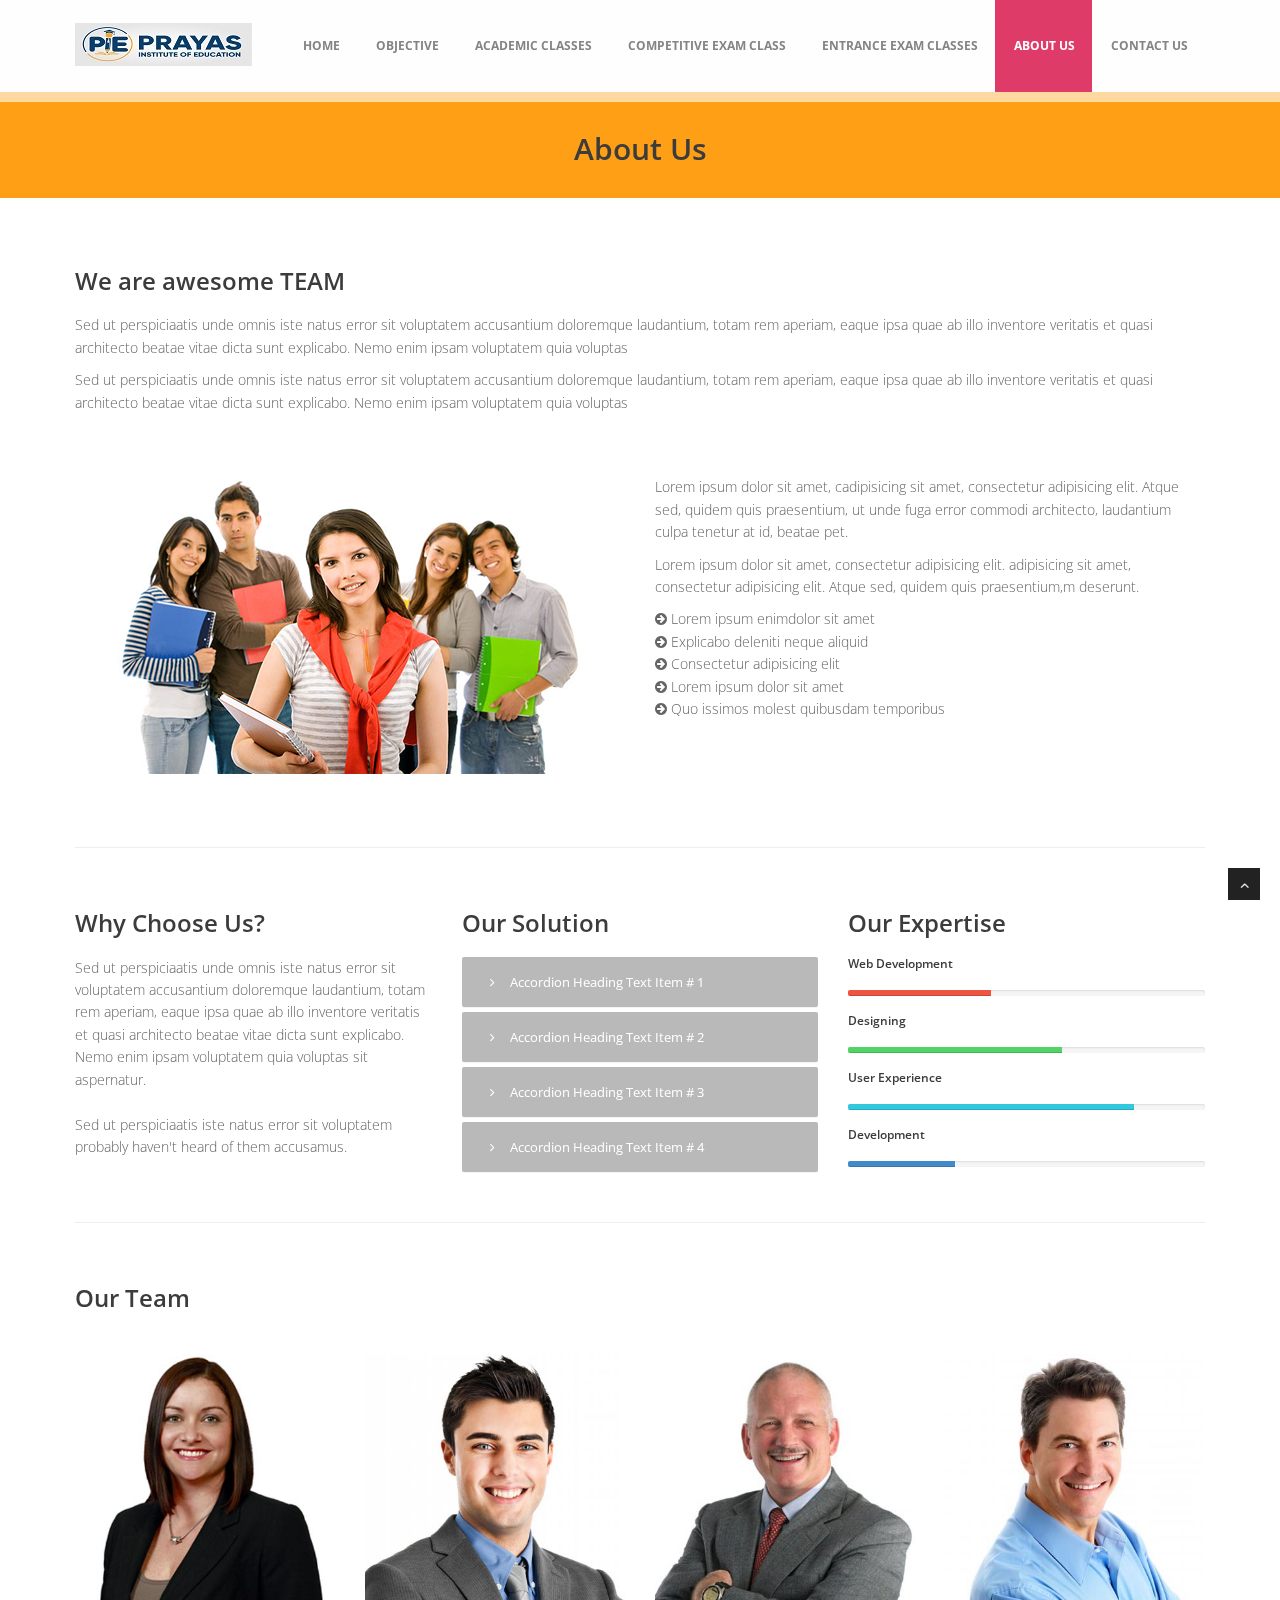
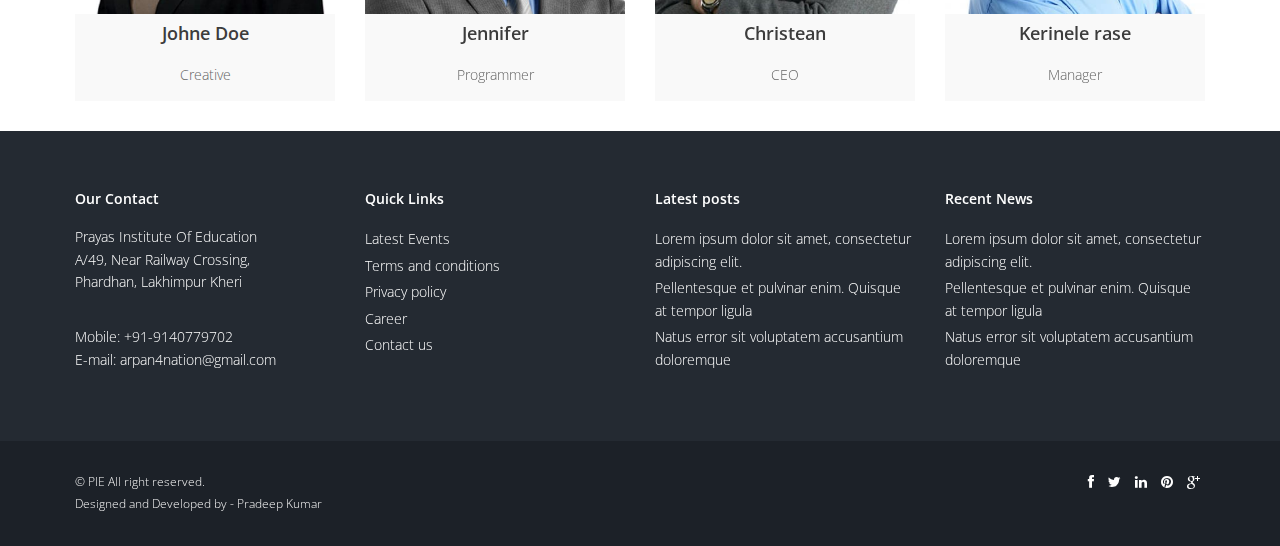
==== about.html @ 8f26c08c "Inial project commit" ====
<!DOCTYPE html>
<html lang="en">
    <head>
        <meta charset="utf-8">
        <title>Smart Kids Multi-purpose Free Bootstrap Responsive Template</title>
        <meta name="viewport" content="width=device-width, initial-scale=1.0" />
        <meta name="description" content="" />
        <meta name="author" content="http://webthemez.com" />
        <!-- css -->
        <link href="css/bootstrap.min.css" rel="stylesheet" />
        <link href="css/fancybox/jquery.fancybox.css" rel="stylesheet">
        <link href="css/jcarousel.css" rel="stylesheet" />
        <link href="css/flexslider.css" rel="stylesheet" />
        <link href="css/style.css" rel="stylesheet" />

        <!-- HTML5 shim, for IE6-8 support of HTML5 elements -->
        <!--[if lt IE 9]>
<script src="http://html5shim.googlecode.com/svn/trunk/html5.js"></script>
<![endif]-->

    </head>
    <body>
        <div id="wrapper">

            <!-- start header -->
            <header>
                <div class="navbar navbar-default navbar-static-top">
                    <div class="container">
                        <div class="navbar-header">
                            <button type="button" class="navbar-toggle" data-toggle="collapse" data-target=".navbar-collapse">
                                <span class="icon-bar"></span>
                                <span class="icon-bar"></span>
                                <span class="icon-bar"></span>
                            </button>
                            <a class="navbar-brand" href="index.html"><img src="img/logo.png" alt="logo"/></a>
                        </div>
                        <div class="navbar-collapse collapse ">
                            <ul class="nav navbar-nav">
                                <li><a href="index.html">Home</a></li> 
                                <li><a href="">Objective</a></li>
                                <li><a href="#">Academic Classes</a></li>
                                <li><a href="#">Competitive Exam Class</a></li>
                                <li><a href="#">Entrance Exam Classes</a></li>
                                <li  class="active"><a href="about.html">About Us</a></li>
                                <li><a href="contact.html">Contact Us</a></li>
                            </ul>
                        </div>
                    </div>
                </div>
            </header><!-- end header -->
            <section id="inner-headline">
                <div class="container">
                    <div class="row">
                        <div class="col-lg-12">
                            <h2 class="pageTitle">About Us</h2>
                        </div>
                    </div>
                </div>
            </section>
            <section id="content">
                <div class="container">

                    <div class="about">

                        <div class="row"> 
                            <div class="col-md-12">
                                <div class="about-logo">
                                    <h3>We are awesome <span class="color">TEAM</span></h3>
                                    <p>Sed ut perspiciaatis unde omnis iste natus error sit voluptatem accusantium doloremque laudantium, totam rem aperiam, eaque ipsa quae ab illo inventore veritatis et quasi architecto beatae vitae dicta sunt explicabo. Nemo enim ipsam voluptatem quia voluptas</p>
                                    <p>Sed ut perspiciaatis unde omnis iste natus error sit voluptatem accusantium doloremque laudantium, totam rem aperiam, eaque ipsa quae ab illo inventore veritatis et quasi architecto beatae vitae dicta sunt explicabo. Nemo enim ipsam voluptatem quia voluptas</p>
                                </div>  
                            </div>
                        </div>  
                        <br>

                        <div class="row">
                            <div class="col-md-6">
                                <img src="img/section-image-1.png" alt="">
                                <div class="space"></div>
                            </div>
                            <div class="col-md-6">
                                <p>Lorem ipsum dolor sit amet, cadipisicing  sit amet, consectetur adipisicing elit. Atque sed, quidem quis praesentium, ut unde fuga error commodi architecto, laudantium culpa tenetur at id, beatae pet.</p>
                                <p>Lorem ipsum dolor sit amet, consectetur adipisicing elit. adipisicing  sit amet, consectetur adipisicing elit. Atque sed, quidem quis praesentium,m deserunt.</p>
                                <ul class="list-unstyled">
                                    <li><i class="fa fa-arrow-circle-right pr-10 colored"></i> Lorem ipsum enimdolor sit amet</li>
                                    <li><i class="fa fa-arrow-circle-right pr-10 colored"></i> Explicabo deleniti neque aliquid</li>
                                    <li><i class="fa fa-arrow-circle-right pr-10 colored"></i> Consectetur adipisicing elit</li>
                                    <li><i class="fa fa-arrow-circle-right pr-10 colored"></i> Lorem ipsum dolor sit amet</li>
                                    <li><i class="fa fa-arrow-circle-right pr-10 colored"></i> Quo issimos molest quibusdam temporibus</li>
                                </ul>
                            </div>
                        </div>	
                        <br/> 
                        <hr>
                        <br>
                        <div class="row">
                            <div class="col-md-4">
                                <!-- Heading and para -->
                                <div class="block-heading-two">
                                    <h3><span>Why Choose Us?</span></h3>
                                </div>
                                <p>Sed ut perspiciaatis unde omnis iste natus error sit voluptatem accusantium doloremque laudantium, totam rem aperiam, eaque ipsa quae ab illo inventore veritatis et quasi architecto beatae vitae dicta sunt explicabo. Nemo enim ipsam voluptatem quia voluptas sit aspernatur. <br/><br/>Sed ut perspiciaatis iste natus error sit voluptatem probably haven't heard of them accusamus.</p>
                            </div>
                            <div class="col-md-4">
                                <div class="block-heading-two">
                                    <h3><span>Our Solution</span></h3>
                                </div>		
                                <!-- Accordion starts -->
                                <div class="panel-group" id="accordion-alt3">
                                    <!-- Panel. Use "panel-XXX" class for different colors. Replace "XXX" with color. -->
                                    <div class="panel">	
                                        <!-- Panel heading -->
                                        <div class="panel-heading">
                                            <h4 class="panel-title">
                                                <a data-toggle="collapse" data-parent="#accordion-alt3" href="#collapseOne-alt3">
                                                    <i class="fa fa-angle-right"></i> Accordion Heading Text Item # 1
                                                </a>
                                            </h4>
                                        </div>
                                        <div id="collapseOne-alt3" class="panel-collapse collapse">
                                            <!-- Panel body -->
                                            <div class="panel-body">
                                                Sed ut perspiciaatis unde omnis iste natus error sit voluptatem accusantium doloremque laudantium, totam rem aperiam, eaque ipsa quae ab illo inventore veritatis et quasi architecto beatae vitae dicta sunt explicabo. Nemo enim ipsam voluptatem quia voluptas
                                            </div>
                                        </div>
                                    </div>
                                    <div class="panel">
                                        <div class="panel-heading">
                                            <h4 class="panel-title">
                                                <a data-toggle="collapse" data-parent="#accordion-alt3" href="#collapseTwo-alt3">
                                                    <i class="fa fa-angle-right"></i> Accordion Heading Text Item # 2
                                                </a>
                                            </h4>
                                        </div>
                                        <div id="collapseTwo-alt3" class="panel-collapse collapse">
                                            <div class="panel-body">
                                                Sed ut perspiciaatis unde omnis iste natus error sit voluptatem accusantium doloremque laudantium, totam rem aperiam, eaque ipsa quae ab illo inventore veritatis et quasi architecto beatae vitae dicta sunt explicabo. Nemo enim ipsam voluptatem quia voluptas
                                            </div>
                                        </div>
                                    </div>
                                    <div class="panel">
                                        <div class="panel-heading">
                                            <h4 class="panel-title">
                                                <a data-toggle="collapse" data-parent="#accordion-alt3" href="#collapseThree-alt3">
                                                    <i class="fa fa-angle-right"></i> Accordion Heading Text Item # 3
                                                </a>
                                            </h4>
                                        </div>
                                        <div id="collapseThree-alt3" class="panel-collapse collapse">
                                            <div class="panel-body">
                                                Sed ut perspiciaatis unde omnis iste natus error sit voluptatem accusantium doloremque laudantium, totam rem aperiam, eaque ipsa quae ab illo inventore veritatis et quasi architecto beatae vitae dicta sunt explicabo. Nemo enim ipsam voluptatem quia voluptas
                                            </div>
                                        </div>
                                    </div>
                                    <div class="panel">
                                        <div class="panel-heading">
                                            <h4 class="panel-title">
                                                <a data-toggle="collapse" data-parent="#accordion-alt3" href="#collapseFour-alt3">
                                                    <i class="fa fa-angle-right"></i> Accordion Heading Text Item # 4
                                                </a>
                                            </h4>
                                        </div>
                                        <div id="collapseFour-alt3" class="panel-collapse collapse">
                                            <div class="panel-body">
                                                Sed ut perspiciaatis unde omnis iste natus error sit voluptatem accusantium doloremque laudantium, totam rem aperiam, eaque ipsa quae ab illo inventore veritatis et quasi architecto beatae vitae dicta sunt explicabo. Nemo enim ipsam voluptatem quia voluptas
                                            </div>
                                        </div>
                                    </div>
                                </div>
                                <!-- Accordion ends -->

                            </div>

                            <div class="col-md-4">
                                <div class="block-heading-two">
                                    <h3><span>Our Expertise</span></h3>
                                </div>								
                                <h6>Web Development</h6>
                                <div class="progress pb-sm">
                                    <!-- White color (progress-bar-white) -->
                                    <div class="progress-bar progress-bar-red" role="progressbar" aria-valuenow="40" aria-valuemin="0" aria-valuemax="100" style="width: 40%">
                                        <span class="sr-only">40% Complete (success)</span>
                                    </div>
                                </div>
                                <h6>Designing</h6>
                                <div class="progress pb-sm">
                                    <div class="progress-bar progress-bar-green" role="progressbar" aria-valuenow="60" aria-valuemin="0" aria-valuemax="100" style="width: 60%">
                                        <span class="sr-only">40% Complete (success)</span>
                                    </div>
                                </div>
                                <h6>User Experience</h6>
                                <div class="progress pb-sm">
                                    <div class="progress-bar progress-bar-lblue" role="progressbar" aria-valuenow="80" aria-valuemin="0" aria-valuemax="100" style="width: 80%">
                                        <span class="sr-only">40% Complete (success)</span>
                                    </div>
                                </div>
                                <h6>Development</h6>
                                <div class="progress pb-sm">
                                    <div class="progress-bar progress-bar-yellow" role="progressbar" aria-valuenow="30" aria-valuemin="0" aria-valuemax="100" style="width: 30%">
                                        <span class="sr-only">40% Complete (success)</span>
                                    </div>
                                </div>
                            </div>

                        </div>


                        <hr>
                        <br>
                        <!-- Our Team starts -->

                        <!-- Heading -->
                        <div class="block-heading-six">
                            <h3 class="bg-color">Our Team</h3>
                        </div>
                        <br>

                        <!-- Our team starts -->

                        <div class="team-six">
                            <div class="row">
                                <div class="col-md-3 col-sm-6">
                                    <!-- Team Member -->
                                    <div class="team-member">
                                        <!-- Image -->
                                        <img class="img-responsive" src="img/team1.jpg" alt="">
                                        <!-- Name -->
                                        <h4>Johne Doe</h4>
                                        <span class="deg">Creative</span> 
                                    </div>
                                </div>
                                <div class="col-md-3 col-sm-6">
                                    <!-- Team Member -->
                                    <div class="team-member">
                                        <!-- Image -->
                                        <img class="img-responsive" src="img/team2.jpg" alt="">
                                        <!-- Name -->
                                        <h4>Jennifer</h4>
                                        <span class="deg">Programmer</span> 
                                    </div>
                                </div>
                                <div class="col-md-3 col-sm-6">
                                    <!-- Team Member -->
                                    <div class="team-member">
                                        <!-- Image -->
                                        <img class="img-responsive" src="img/team3.jpg" alt="">
                                        <!-- Name -->
                                        <h4>Christean</h4>
                                        <span class="deg">CEO</span> 
                                    </div>
                                </div>
                                <div class="col-md-3 col-sm-6">
                                    <!-- Team Member -->
                                    <div class="team-member">
                                        <!-- Image -->
                                        <img class="img-responsive" src="img/team4.jpg" alt="">
                                        <!-- Name -->
                                        <h4>Kerinele rase</h4>
                                        <span class="deg">Manager</span> 
                                    </div>
                                </div>
                            </div>
                        </div>

                        <!-- Our team ends -->


                    </div>

                </div>
            </section>
            <footer>
                <div class="container">
                    <div class="row">
                        <div class="col-lg-3">
                            <div class="widget">
                                <h5 class="widgetheading">Our Contact</h5>
                                <address>
                                    <p>Prayas Institute Of Education<br>
                                        A/49, Near Railway Crossing,<br>
                                        Phardhan, Lakhimpur Kheri
                                    </p><br>
                                    Mobile: <a href="tel:+919140779702">+91-9140779702</a><br>
                                    E-mail: <a href="mailto:arpan4nation@gmail.com">arpan4nation@gmail.com</a><br>
                                </address>
                            </div>
                        </div>
                        <div class="col-lg-3">
                            <div class="widget">
                                <h5 class="widgetheading">Quick Links</h5>
                                <ul class="link-list">
                                    <li><a href="#">Latest Events</a></li>
                                    <li><a href="#">Terms and conditions</a></li>
                                    <li><a href="#">Privacy policy</a></li>
                                    <li><a href="#">Career</a></li>
                                    <li><a href="contact.html">Contact us</a></li>
                                </ul>
                            </div>
                        </div>
                        <div class="col-lg-3">
                            <div class="widget">
                                <h5 class="widgetheading">Latest posts</h5>
                                <ul class="link-list">
                                    <li><a href="#">Lorem ipsum dolor sit amet, consectetur adipiscing elit.</a></li>
                                    <li><a href="#">Pellentesque et pulvinar enim. Quisque at tempor ligula</a></li>
                                    <li><a href="#">Natus error sit voluptatem accusantium doloremque</a></li>
                                </ul>
                            </div>
                        </div>
                        <div class="col-lg-3">
                            <div class="widget">
                                <h5 class="widgetheading">Recent News</h5>
                                <ul class="link-list">
                                    <li><a href="#">Lorem ipsum dolor sit amet, consectetur adipiscing elit.</a></li>
                                    <li><a href="#">Pellentesque et pulvinar enim. Quisque at tempor ligula</a></li>
                                    <li><a href="#">Natus error sit voluptatem accusantium doloremque</a></li>
                                </ul>
                            </div>
                        </div>
                    </div>
                </div>
                <div id="sub-footer">
                    <div class="container">
                        <div class="row">
                            <div class="col-lg-6">
                                <div class="copyright">
                                    <p>
                                        <span>&copy; PIE All right reserved.<br>
                                            Designed and Developed by - Pradeep Kumar
                                        </span>
                                    </p>
                                </div>
                            </div>
                            <div class="col-lg-6">
                                <ul class="social-network">
                                    <li><a href="#" data-placement="top" title="Facebook"><i class="fa fa-facebook"></i></a></li>
                                    <li><a href="#" data-placement="top" title="Twitter"><i class="fa fa-twitter"></i></a></li>
                                    <li><a href="#" data-placement="top" title="Linkedin"><i class="fa fa-linkedin"></i></a></li>
                                    <li><a href="#" data-placement="top" title="Pinterest"><i class="fa fa-pinterest"></i></a></li>
                                    <li><a href="#" data-placement="top" title="Google plus"><i class="fa fa-google-plus"></i></a></li>
                                </ul>
                            </div>
                        </div>
                    </div>
                </div>
            </footer>
        </div>
        <a href="#" class="scrollup"><i class="fa fa-angle-up active"></i></a>
        <!-- javascript
================================================== -->
        <!-- Placed at the end of the document so the pages load faster -->
        <script src="js/jquery.js"></script>
        <script src="js/jquery.easing.1.3.js"></script>
        <script src="js/bootstrap.min.js"></script>
        <script src="js/jquery.fancybox.pack.js"></script>
        <script src="js/jquery.fancybox-media.js"></script> 
        <script src="js/Gallery/jquery.quicksand.js"></script>
        <script src="js/Gallery/setting.js"></script>
        <script src="js/jquery.flexslider.js"></script>
        <script src="js/animate.js"></script>
        <script src="js/custom.js"></script>
    </body>
</html>
---- css/style.css ----
/*
Author URI: http://webthemez.com/ 
-------------------------------------------------------*/

@import url('http://fonts.googleapis.com/css?family=Noto+Serif:400,400italic,700|Open+Sans:400,600,700'); 
@import url('font-awesome.css');  
@import url('animate.css');

body {
	font-family:'Open Sans', Arial, sans-serif;
	font-size:14px;
	font-weight:300;
	line-height:1.6em;
	color:#656565;
}

a:active {
	outline:0;
}

.clear {
	clear:both;
}

h1,h2, h3, h4, h5, h6 {
	font-family:'Open Sans', Arial, sans-serif;
	font-weight: 600;
	line-height:1.1em;
	color: #3C3C3C;
	margin-bottom: 20px;
}
 
.container {
	padding:0 20px 0 20px;
	position:relative;
}

#wrapper{
	width:100%;
	margin:0;	
	padding:0;
}

.row,.row-fluid {
	margin-bottom:30px;
}

.row .row,.row-fluid .row-fluid{
	margin-bottom:30px;
}

.row.nomargin,.row-fluid.nomargin {
	margin-bottom:0;
}

img.img-polaroid {
	margin:0 0 20px 0;
}
.img-box {
	max-width:100%;
}
.hero-text h1{
	color:#fff;
}
/*  Header
==================================== */
 
header .navbar {
    margin-bottom: 0;
}

.navbar-default {
    border: none;
}

.navbar-brand {
    color: #222;
	text-transform: uppercase;
    font-size: 24px;
    font-weight: 700;
    line-height: 1em;
	letter-spacing: -1px;
    margin-top: 13px;
    padding: 0 0 0 15px;
}
.navbar-default .navbar-brand{color: #61B331;margin-top: 23px;}

header .navbar-collapse  ul.navbar-nav {
    float: right;
    margin-right: 0;
}

header .navbar-default{
    background-color: #FEFEFE;
}

header .nav li a:hover,
header .nav li a:focus,
header .nav li.active a,
header .nav li.active a:hover,
header .nav li a.dropdown-toggle:hover,
header .nav li a.dropdown-toggle:focus,
header .nav li.active ul.dropdown-menu li a:hover,
header .nav li.active ul.dropdown-menu li.active a{
    -webkit-transition: all .3s ease;
    -moz-transition: all .3s ease;
    -ms-transition: all .3s ease;
    -o-transition: all .3s ease;
    transition: all .3s ease;
}


header .navbar-default .navbar-nav > .open > a,
header .navbar-default .navbar-nav > .open > a:hover,
header .navbar-default .navbar-nav > .open > a:focus {
    -webkit-transition: all .3s ease;
    -moz-transition: all .3s ease;
    -ms-transition: all .3s ease;
    -o-transition: all .3s ease;
    transition: all .3s ease;
}

header .navbar-nav > li.active {
    background: #DE3B69;
    color: #fff;
}
header .navbar {
    min-height: 70px;
    padding: 0;
}

header .navbar-nav > li  {
    /* padding-bottom: 12px; */
    /* padding-top: 12px; */
}

header  .navbar-nav > li > a {
    padding-bottom: 6px;
    padding-top: 5px;
    margin-left: 2px;
    line-height: 30px;
	font-weight: 700;
    -webkit-transition: all .3s ease;
    -moz-transition: all .3s ease;
    -ms-transition: all .3s ease;
    -o-transition: all .3s ease;
    transition: all .3s ease;
}


.dropdown-menu li a:hover {
    color: #fff !important;
}

header .nav .caret {
    border-bottom-color: #f5f5f5;
    border-top-color: #f5f5f5;
}
.navbar-default .navbar-nav > .active > a,
.navbar-default .navbar-nav > .active > a:hover,
.navbar-default .navbar-nav > .active > a:focus {
  background-color: #fff;
}
.navbar-default .navbar-nav > .open > a,
.navbar-default .navbar-nav > .open > a:hover,
.navbar-default .navbar-nav > .open > a:focus {
  background-color:  #fff;
}	
	

.dropdown-menu  {
    box-shadow: none;
    border-radius: 0;
	border: none;
}

.dropdown-menu li:last-child  {
	padding-bottom: 0 !important;
	margin-bottom: 0;
}

header .nav li .dropdown-menu  {
   padding: 0;
}

header .nav li .dropdown-menu li a {
   line-height: 28px;
   padding: 3px 12px;
}
.item-thumbs img {
    margin-bottom: 15px;
}
.flex-control-paging li a.flex-active {
    background: #000;
    background: rgb(255, 255, 255);
    cursor: default;
}
.flex-control-paging li a {
    width: 30px;
    height: 11px;
    display: block;
    background: #666;
    background: rgba(0,0,0,0.5);
    cursor: pointer;
    text-indent: -9999px;
    -webkit-border-radius: 20px;
    -moz-border-radius: 20px;
    -o-border-radius: 20px;
    border-radius: 20px;
    box-shadow: inset 0 0 3px rgba(0,0,0,0.3);
    
	}
	.panel-title>a {
    color: inherit;
    color: #FFF;
}
.panel-group .panel-heading+.panel-collapse .panel-body {
    border-top: 1px solid #ddd;
    color: #fff;
    background-color: #9C9C9C;
}
/* --- menu --- */

header .navigation {
	float:right;
}

header ul.nav li {
	border:none;
	margin:0;
}

header ul.nav li a {	
	font-size:12px;
	border:none;
	font-weight:700;
	text-transform:uppercase;
}

header ul.nav li ul li a {	
	font-size:12px;
	border:none;
	font-weight:300;
	text-transform:uppercase;
}


.navbar .nav > li > a {
  color: #848484;
  text-shadow: none;
  border: 1px solid rgba(255, 255, 255, 0) !important;
  padding: 30px 16px;
}

.navbar .nav a:hover {
	background:none;
	color: #FF9F16 !important;
}

.navbar .nav > .active > a,.navbar .nav > .active > a:hover {
	background:none;
	font-weight:700;
	color: #fff !important;
}

.navbar .nav > .active > a:active,.navbar .nav > .active > a:focus {
	background:none;
	outline:0;
	font-weight:700;
}

.navbar .nav li .dropdown-menu {
	z-index:2000;
}

header ul.nav li ul {
	margin-top:1px;
}
header ul.nav li ul li ul {
	margin:1px 0 0 1px;
}
.dropdown-menu .dropdown i {
	position:absolute;
	right:0;
	margin-top:3px;
	padding-left:20px;
}

.navbar .nav > li > .dropdown-menu:before {
  display: inline-block;
  border-right: none;
  border-bottom: none;
  border-left: none;
  border-bottom-color: none;
  content:none;
}
.navbar-default .navbar-nav>.active>a, .navbar-default .navbar-nav>.active>a:hover, .navbar-default .navbar-nav>.active>a:focus {color: #fff;}


ul.nav li.dropdown a {
	z-index:1000;
	display:block;
}

 select.selectmenu {
	display:none;
}
.pageTitle{color: #3C3C3C;margin: 30px 0 3px;display: inline-block;}
 
#featured{
	width: 100%;
	background:#000;
	position:relative;
	margin:0;
	padding:0;
}

/*  Sliders
==================================== */
/* --- flexslider --- */

#featured .flexslider {
	padding:0;  
	background: #fff; 
	position: relative; 
	zoom: 1;
}
.flex-direction-nav .flex-prev{
left:0px; 
}
.flex-direction-nav .flex-next{ 
right:0px;
}
.flex-caption {
  zoom:0;
  color: #fff;
  margin: 0 auto;
  padding: 1px;
  position: absolute;
  vertical-align: bottom;
  text-align: center;
  background-color: rgba(0, 0, 0, 0.06);
  bottom: 9%;
  display: block;
  left: 0;
  right: 0;
  }
.flex-caption h3 {color: #fff; letter-spacing: 1px; margin-bottom: 8px; text-transform: uppercase;}
.flex-caption p {margin: 0 0 15px;}
.skill-home{
margin-bottom:50px;
}
.c1{/* border: #ed5441 1px solid; */color: #ed5441;}
.c2{/* border: #D867B2 1px solid; */color: #D867B2;}
.c3{/* border: #61B331 1px solid; */color: #4BC567;}
.c4{/* border: #609cec 1px solid; */color: #26AFF0;}
.skill-home .icons {padding: 33px 0 0 0;width: 100%;height: 178px;/* color: rgb(255, 255, 255); */font-size: 42px;font-size: 76px;text-align: center;-ms-border-radius: 50%;-moz-border-radius: 50%;-webkit-border-radius: 50%;border-radius: 0;display: inline-table;}
.skill-home h2 {
padding-top: 20px;
font-size: 36px;
font-weight: 700;
} 
.testimonial-solid {
padding: 50px 0 60px 0;
margin: 0 0 0 0;
background: #EFEFEF;
text-align: center;
}
.testi-icon-area {
text-align: center;
position: absolute;
top: -84px;
margin: 0 auto; 
width: 100%;
color: #000;}
.testi-icon-area .quote {
padding: 15px 0 0 0;
margin: 0 0 0 0;
background: #ffffff;
text-align: center;
color: #26AFF0;
display: inline-table;
width: 70px;
height: 70px;
-ms-border-radius: 50%;
-moz-border-radius: 50%;
-webkit-border-radius: 50%;
border-radius: 0;
font-size: 42px; 
border: 1px solid #26AFF0;
display: none;}

.testi-icon-area .carousel-inner { 
margin: 20px 0;
}
.carousel-indicators {
bottom: -30px;
}
.team-member {
    text-align: center;
    background-color: #F9F9F9;
    padding-bottom: 15px;
}
.fancybox-title-inside-wrap {
    padding: 3px 30px 6px;
    background: #292929;
}

.item_introtext {
    background-color: rgba(0, 0, 0, 0.43);
    margin: 0 auto;
    display: inline-block;
    padding: 25px;
    border-radius: 10px;
}
.item_introtext span {
    font-size: 20px;
    display: block; 
    font-weight: bold;
}
.item_introtext strong {
    font-size: 50px;
    display: block;
    padding: 14px 0 30px;
}
.item_introtext p {
    font-size: 19px !important;
    color: #fff;
    font-weight: 600;
}

.form-control{
border-radius:0;
}


/* Testimonial
----------------------------------*/
.testimonial-area {
padding: 0 0 0 0;
margin:0;
background: url(../img/low-poly01.jpg) fixed center center;
background-size: cover;
-webkit-background-size: cover;
-moz-background-size: cover;
-ms-background-size: cover;
color: red;}
.testimonial-solid p {
color: #1F1F1F;
font-size: 16px;
line-height: 30px;
font-style: italic;
} 
section.hero-text {
	background: #DE3B69;
	padding: 50px 0;
	color: #fff;
}



/* Content
==================================== */

#content {
	position:relative;
	background:#fff;
	padding:50px 0 0px 0;
}

#content img {
	max-width:100%;
	height:auto;
}
 
.cta-text {
	text-align: center;
	margin-top:10px;
}


.big-cta .cta {
	margin-top:10px;
}
 
.box {
	width: 100%;
}
.box-gray  {
	background: #f8f8f8;
	padding: 20px 20px 30px;
}
.box-gray  h4,.box-gray  i {
	margin-bottom: 20px;
}
.box-bottom {
	padding: 20px 0;
	text-align: center;
}
.box-bottom a {
	color: #fff;
	font-weight: 700;
}
.box-bottom a:hover {
	color: #eee;
	text-decoration: none;
}


/* Bottom
==================================== */

#bottom {
	background:#fcfcfc;
	padding:50px 0 0;

}
/* twitter */
#twitter-wrapper {
    text-align: center;
    width: 70%;
    margin: 0 auto;
}
#twitter em {
    font-style: normal;
    font-size: 13px;
}

#twitter em.twitterTime a {
	font-weight:600;
}

#twitter ul {
    padding: 0;
	list-style:none;
}
#twitter ul li {
    font-size: 20px;
    line-height: 1.6em;
    font-weight: 300;
    margin-bottom: 20px;
    position: relative;
    word-break: break-word;
}


/* page headline
==================================== */

#inner-headline{
	background: #FF9F16;
	position:relative;
	margin:0;
	padding:0;
	color:#fefefe;
	border-top: 10px solid #FED8A1;
	text-align: center;
}


#inner-headline .inner-heading h2 {
	color:#fff;
	margin:20px 0 0 0;
}

/* --- breadcrumbs --- */
#inner-headline ul.breadcrumb {
	margin:30px 0 0;
	float:left;
}

#inner-headline ul.breadcrumb li {
	margin-bottom:0;
	padding-bottom:0;
}
#inner-headline ul.breadcrumb li {
	font-size:13px;
	color:#fff;
}

#inner-headline ul.breadcrumb li i{
	color:#dedede;
}

#inner-headline ul.breadcrumb li a {
	color:#fff;
}

ul.breadcrumb li a:hover {
	text-decoration:none;
}

/* Forms
============================= */

/* --- contact form  ---- */
form#contactform input[type="text"] {
  width: 100%;
  border: 1px solid #f5f5f5;
  min-height: 40px;
  padding-left:20px;
  font-size:13px;
  padding-right:20px;
  -webkit-box-sizing: border-box;
     -moz-box-sizing: border-box;
          box-sizing: border-box;

}

form#contactform textarea {
border: 1px solid #f5f5f5;
  width: 100%;
  padding-left:20px;
  padding-top:10px;
  font-size:13px;
  padding-right:20px;
  -webkit-box-sizing: border-box;
     -moz-box-sizing: border-box;
          box-sizing: border-box;

}

form#contactform .validation {
	font-size:11px;
}

#sendmessage {
	border:1px solid #e6e6e6;
	background:#f6f6f6;
	display:none;
	text-align:center;
	padding:15px 12px 15px 65px;
	margin:10px 0;
	font-weight:600;
	margin-bottom:30px;

}

#sendmessage.show,.show  {
	display:block;
}
 
form#commentform input[type="text"] {
  width: 100%;
  min-height: 40px;
  padding-left:20px;
  font-size:13px;
  padding-right:20px;
  -webkit-box-sizing: border-box;
     -moz-box-sizing: border-box;
          box-sizing: border-box;
	-webkit-border-radius: 2px 2px 2px 2px;
		-moz-border-radius: 2px 2px 2px 2px;
			border-radius: 2px 2px 2px 2px;

}

form#commentform textarea {
  width: 100%;
  padding-left:20px;
  padding-top:10px;
  font-size:13px;
  padding-right:20px;
  -webkit-box-sizing: border-box;
     -moz-box-sizing: border-box;
          box-sizing: border-box;
	-webkit-border-radius: 2px 2px 2px 2px;
		-moz-border-radius: 2px 2px 2px 2px;
			border-radius: 2px 2px 2px 2px;
}


/* --- search form --- */
.search{
	float:right;
	margin:35px 0 0;
	padding-bottom:0;
}

#inner-headline form.input-append {
	margin:0;
	padding:0;
}



/*  Gallery
================================ */

.work-nav #filters {
	margin: 0;
	padding: 0;
	list-style: none;
}

.work-nav #filters li {
	margin: 0 10px 30px 0;
	padding: 0;
	float:left;
}

.work-nav #filters li a {
	color: #7F8289;
	font-size: 16px;
	display: block;	
}

.work-nav #filters li a:hover {

}

.work-nav #filters li a.selected {
	color: #DE5E60;
}

#thumbs {
	margin: 0;
	padding: 0;	
}

#thumbs li {
	list-style-type: none;
}

.item-thumbs {
	position: relative;
	overflow: hidden;
	margin-bottom: 0;
	cursor: pointer;
}

.item-thumbs a + img {
	width: 100%;	
}

.item-thumbs .hover-wrap {
	position: absolute;
	display: block;
	width: 100%;
	height: 100%;
	
	opacity: 0;
	filter: alpha(opacity=0);
	
	-webkit-transition: all 450ms ease-out 0s;	
	   -moz-transition: all 450ms ease-out 0s;
		 -o-transition: all 450ms ease-out 0s;
		    transition: all 450ms ease-out 0s;
		  
	-webkit-transform: rotateY(180deg) scale(0.5,0.5);
	   -moz-transform: rotateY(180deg) scale(0.5,0.5);
		-ms-transform: rotateY(180deg) scale(0.5,0.5);
		 -o-transform: rotateY(180deg) scale(0.5,0.5);
			transform: rotateY(180deg) scale(0.5,0.5);	
}

.item-thumbs:hover .hover-wrap,
.item-thumbs.active .hover-wrap {
	opacity: 1;
	filter: alpha(opacity=100);
	
	-webkit-transform: rotateY(0deg) scale(1,1);
	   -moz-transform: rotateY(0deg) scale(1,1);
		-ms-transform: rotateY(0deg) scale(1,1);
		 -o-transform: rotateY(0deg) scale(1,1);
		    transform: rotateY(0deg) scale(1,1);
}

.item-thumbs .hover-wrap .overlay-img {
	position: absolute;
	width: 90%;
	height: 91%;
	opacity: 0.80;
	filter: alpha(opacity=80);
	background: rgba(222, 59, 105, 0.85);
}

.item-thumbs .hover-wrap .overlay-img-thumb {
	position: absolute;
	border-radius: 60px;
	top: 50%;
	left: 45%;
	margin: -16px 0 0 -16px;
	color: #fff;
	font-size: 32px;
	line-height: 1em;	
	opacity: 1;
	filter: alpha(opacity=100);
}
 
ul.Gallery-categ{
	margin:10px 0 30px 0;
	padding:0;
	float:left;
	list-style:none;
}

ul.Gallery-categ li{margin: 0;float: left;list-style: none;font-size: 13px;font-weight: 600;border: 1px solid #D4D4D4;margin-right: 15px;}

ul.Gallery-categ li a{
	display:block;
	padding: 8px 20px;
	color: #DE3B69;
}
ul.Gallery-categ li.active{

border: 1px solid #DE3B69;

background-color: #FFFFFF;
}
ul.Gallery-categ li.active a:hover, ul.Gallery-categ li a:hover,ul.Gallery-categ li a:focus,ul.Gallery-categ li a:active {
	text-decoration:none;
	outline:0; 
}
  #accordion-alt3 .panel-heading h4 {
font-size: 13px;
line-height: 28px;
color: #6B6B6B;}
.panel .panel-heading h4 {
font-weight: 400;
}
.panel-title {
margin-top: 0;
margin-bottom: 0;
font-size: 15px;
color: inherit;
}
.panel-group .panel {
margin-bottom: 0;
border-radius: 2px;
}
.panel {
margin-bottom: 18px;
background-color: #B9B9B9;
border: 1px solid transparent;
border-radius: 2px;
-webkit-box-shadow: 0 1px 1px rgba(0,0,0,0.05);
box-shadow: 0 1px 1px rgba(0,0,0,0.05);
}
#accordion-alt3 .panel-heading h4 a i {
font-size: 13px;
line-height: 18px;
width: 18px;
height: 18px;
margin-right: 5px;
color: #fff;
text-align: center;
border-radius: 50%;
margin-left: 6px;
}  
.progress.pb-sm {
height: 6px!important;
}
.progress {
box-shadow: inset 0 0 2px rgba(0,0,0,.1);
}
.progress {
overflow: hidden;
height: 18px;
margin-bottom: 18px;
background-color: #f5f5f5;
border-radius: 2px;
-webkit-box-shadow: inset 0 1px 2px rgba(0,0,0,0.1);
box-shadow: inset 0 1px 2px rgba(0,0,0,0.1);
}
.progress .progress-bar.progress-bar-red {
background: #ed5441;
} 
.progress .progress-bar.progress-bar-green {
background: #51d466;
}
.progress .progress-bar.progress-bar-lblue {
background: #32c8de;
}
/* --- Gallery detail --- */
.top-wrapper {
	margin-bottom:20px;
}
.info-blocks {
margin-bottom: 15px;
}
.info-blocks i.icon-info-blocks {
float: left;
color: #318FCF;
font-size: 30px;
min-width: 50px;
margin-top: 6px;
text-align: center;
background-color: #EFEFEF;
padding: 15px;
}
.info-blocks .info-blocks-in {
padding: 0 10px;
overflow: hidden;
}
.info-blocks .info-blocks-in h3 {
color: #555;
font-size: 20px;
line-height: 28px;
margin:0px;
}
.info-blocks .info-blocks-in p {
font-size: 12px;
}
  
blockquote {
	font-size:16px;
	font-weight:400;
	font-family:'Noto Serif', serif;
	font-style:italic;
	padding-left:0;
	color:#a2a2a2;
	line-height:1.6em;
	border:none;
}

blockquote cite 							{ display:block; font-size:12px; color:#666; margin-top:10px; }
blockquote cite:before 					{ content:"\2014 \0020"; }
blockquote cite a,
blockquote cite a:visited,
blockquote cite a:visited 				{ color:#555; }

/* --- pullquotes --- */

.pullquote-left {
	display:block;
	color:#a2a2a2;
	font-family:'Noto Serif', serif;
	font-size:14px;
	line-height:1.6em;
	padding-left:20px;
}

.pullquote-right {
	display:block;
	color:#a2a2a2;
	font-family:'Noto Serif', serif;
	font-size:14px;
	line-height:1.6em;
	padding-right:20px;
}

/* --- button --- */
.btn{text-align: center;background: #DE3B69;color: #fff;border-radius: 0;padding: 10px 30px;}
.btn-theme {
	color: #fff;
}
.btn-theme:hover {
	color: #eee;
}

/* --- list style --- */

ul.general {
	list-style:none;
	margin-left:0;
}

ul.link-list{
	margin:0;
	padding:0;
	list-style:none;
}

ul.link-list li{
	margin:0;
	padding:2px 0 2px 0;
	list-style:none;
}
footer{background: #242A32;}
footer ul.link-list li a{
	color: #FFFFFF;
}
footer ul.link-list li a:hover {
	color: #E2E2E2;
}
/* --- Heading style --- */

h4.heading {
	font-weight:700;
}

.heading { margin-bottom: 30px; }

.heading {
	position: relative;
	
}


.widgetheading {
	width:100%;

	padding:0;
}

#bottom .widgetheading {
	position: relative;
	border-bottom: #e6e6e6 1px solid;
	padding-bottom: 9px;
}

aside .widgetheading {
	position: relative;
	border-bottom: #e9e9e9 1px solid;
	padding-bottom: 9px;
}

footer .widgetheading {
	position: relative;
}

footer .widget .social-network {
	position:relative;
}


#bottom .widget .widgetheading span, aside .widget .widgetheading span, footer .widget .widgetheading span {	
	position: absolute;
	width: 60px;
	height: 1px;
	bottom: -1px;
	right:0;

}
.box-area{border: 1px solid #F3F3F3;padding: 0 15px 12px;padding-top: 70px;margin-top: -42px;background-color: #F9F9F9;position: relative;text-align: center;}
/* --- Map --- */
.map{
	position:relative;
	margin-top:-50px;
	margin-bottom:40px;
}

.map iframe{
	width:100%;
	height:450px;
	border:none;
}

.map-grid iframe{
	width:100%;
	height:350px;
	border:none;
	margin:0 0 -5px 0;
	padding:0;
}

 
ul.team-detail{
	margin:-10px 0 0 0;
	padding:0;
	list-style:none;
}

ul.team-detail li{
	border-bottom:1px dotted #e9e9e9;
	margin:0 0 15px 0;
	padding:0 0 15px 0;
	list-style:none;
}

ul.team-detail li label {
	font-size:13px;
}

ul.team-detail li h4, ul.team-detail li label{
	margin-bottom:0;
}

ul.team-detail li ul.social-network {
	border:none;
	margin:0;
	padding:0;
}

ul.team-detail li ul.social-network li {
	border:none;	
	margin:0;
}
ul.team-detail li ul.social-network li i {
	margin:0;
}

 
.pricing-title{
	background:#fff;
	text-align:center;
	padding:10px 0 10px 0;
}

.pricing-title h3{
	font-weight:600;
	margin-bottom:0;
}

.pricing-offer{
	background: #fcfcfc;
	text-align: center;
	padding:40px 0 40px 0;
	font-size:18px;
	border-top:1px solid #e6e6e6;
	border-bottom:1px solid #e6e6e6;
}

.pricing-box.activeItem .pricing-offer{
	color:#fff;
}

.pricing-offer strong{
	font-size:78px;
	line-height:89px;
}

.pricing-offer sup{
	font-size:28px;
}

.pricing-container{
	background: #fff;
	text-align:center;
	font-size:14px;
}

.pricing-container strong{
color:#353535;
}

.pricing-container ul{
	list-style:none;
	padding:0;
	margin:0;
}

.pricing-container ul li{
	border-bottom: 1px solid #F5F5F5;
list-style: none;
padding: 15px 0 15px 0;
margin: 0 0 0 0;
color: #222;
}

.pricing-action{
	margin:0;
	background: #fcfcfc;
	text-align:center;
	padding:20px 0 30px 0;
}

.pricing-wrapp{
	margin:0 auto;
	width:100%;
	background:#fd0000;
}
 .pricing-box-item {border: 1px solid #DE3B69;background: #FFFFFF;position:relative;margin:0 0 20px 0;padding:0;-webkit-box-shadow: 0 2px 0 rgba(0,0,0,0.03);-moz-box-shadow: 0 2px 0 rgba(0,0,0,0.03);box-shadow: 0 2px 0 rgba(0,0,0,0.03);-webkit-box-sizing: border-box;-moz-box-sizing: border-box;box-sizing: border-box;}

.pricing-box-item .pricing-heading {
	text-align: center;
	padding:0px 0 0px 0;
	display:block;
}
.pricing-box-item.activeItem .pricing-heading {
	text-align: center;
	padding:0px 0 1px 0;
	border-bottom:none;
	display:block;
	color:#fff;
}
.pricing-box-item.activeItem .pricing-heading h3 {
	 
}

.pricing-box-item .pricing-heading h3 strong {
	font-size: 20px;
	font-weight:700;
	letter-spacing:-1px;
}
.pricing-box-item .pricing-heading h3 {
	font-size: 35px;
	font-weight:300;
	letter-spacing:-1px;
}

.pricing-box-item .pricing-terms {
	text-align: center;
	display: block;
	overflow: hidden;
	padding: 11px 0 5px; 
}

.pricing-box-item .pricing-terms  h6 {
	margin-top:10px;
	color: #DE3B69;
	font-size: 22px;
}

.pricing-box-item .icon .price-circled {
    margin: 10px 10px 10px 0;
    display: inline-block !important;
    text-align: center !important;
    color: #fff;
    width: 68px;
    height: 68px;
	padding:12px;
    font-size: 16px;
	font-weight:700;
    line-height: 68px;
    text-shadow:none;
    cursor: pointer;
    background-color: #888;
    border-radius: 64px;
    -moz-border-radius: 64px;
    -webkit-border-radius: 64px;
}

.pricing-box-item  .pricing-action{
	margin:0;
	text-align:center;
	padding:30px 0 30px 0;
}
 
/* ===== Widgets ===== */

/* --- flickr --- */
.widget .flickr_badge {
	width:100%;
}
.widget .flickr_badge img { margin: 0 9px 20px 0; }

footer .widget .flickr_badge {
    width: 100%;
}
footer .widget .flickr_badge img {
    margin: 0 9px 20px 0;
}

.flickr_badge img {
    width: 50px;
    height: 50px;
    float: left;
	margin: 0 9px 20px 0;
}
 
/* --- Recent post widget --- */

.recent-post{
	margin:20px 0 0 0;
	padding:0;
	line-height:18px;
}

.recent-post h5 a:hover {
	text-decoration:none;
}

.recent-post .text h5 a {
	color:#353535;
}

  
footer{
	padding:50px 0 0 0;
	color:#f8f8f8;
}

footer a {
	color:#fff;
}

footer a:hover {
	color:#eee;
}

footer h1, footer h2, footer h3, footer h4, footer h5, footer h6{
	color:#fff;
}

footer address {
	line-height:1.6em;
	color: #FFFFFF;
}

footer h5 a:hover, footer a:hover {
	text-decoration:none;
}

ul.social-network {
	list-style:none;
	margin:0;
}

ul.social-network li {
	display:inline;
	margin: 0 5px;
}

#sub-footer{
	text-shadow:none;
	color:#f5f5f5;
	padding:0;
	padding-top:30px;
	margin:20px 0 0 0;
	background: #1C2128;
}

#sub-footer p{
	margin:0;
	padding:0;
}

#sub-footer span{
	color:#f5f5f5;
}

.copyright {
	text-align:left;
	font-size:12px;
}

#sub-footer ul.social-network {
	float:right;
}

  

/* scroll to top */
.scrollup{
    position:fixed;
	width:32px;
	height:32px;
    bottom:0px;
    right:20px;
	background: #222;
	
}

a.scrollup {
	outline:0;
	text-align: center;
}

a.scrollup:hover,a.scrollup:active,a.scrollup:focus {
	opacity:1;
	text-decoration:none;
}
a.scrollup i {
	margin-top: 10px;
	color: #fff;
}
a.scrollup i:hover {
	text-decoration:none;
}



 
.absolute{
	position:absolute;
}

.relative{
	position:relative;
}

.aligncenter{
	text-align:center;
}

.aligncenter span{
	margin-left:0;
}

.floatright {
	float:right;
}

.floatleft {
	float:left;
}

.floatnone {
	float:none;
}

.aligncenter {
	text-align:center;
}
 
img.pull-left, .align-left{
	float:left;
	margin:0 15px 15px 0;
}

.widget img.pull-left {
	float:left;
	margin:0 15px 15px 0;
}

img.pull-right, .align-right {
	float:right;
	margin:0 0 15px 15px;
}

article img.pull-left, article .align-left{
	float:left;
	margin:5px 15px 15px 0;
}

article img.pull-right, article .align-right{
	float:right;
	margin:5px 0 15px 15px;
}
 ============================= */

.clear-marginbot{
	margin-bottom:0;
}

.marginbot10{
	margin-bottom:10px;
}
.marginbot20{
	margin-bottom:20px;
}
.marginbot30{
	margin-bottom:30px;
}
.marginbot40{
	margin-bottom:40px;
}

.clear-margintop{
	margin-top:0;
}

.margintop10{
	margin-top:10px;
}

.margintop20{
	margin-top:20px;
}

.margintop30{
	margin-top:30px;
}

.margintop40{
	margin-top:40px;
}
/* ------------------------------------------------------------------------------
	 Works
-------------------------------------------------------------------------------*/
.no-gutter{
	margin:0px;
}
.no-gutter [class*=col-] {
    padding-right: 0;
    padding-left: 0;	
}
.work {
	-moz-box-shadow: 0 0 0 1px #fff;
	-webkit-box-shadow: 0 0 0 1px #fff;
	box-shadow: 0 0 0 1px #fff;
	overflow: hidden;
	position: relative;
}
.work img {
	width: 100%;
	height: 100%;
}
.work .overlay {
	background: rgba(222, 59, 105, 0.8);
	height: 100%;
	left: 0;
	opacity: 0;
	position: absolute;
	top: 0;
	width: 100%;
	-moz-transition: opacity, 0.3s;
	-o-transition: opacity, 0.3s;
	-webkit-transition: opacity, 0.3s;
	transition: opacity, 0.3s;
}
.work .overlay-caption {
	position: absolute;
	text-align: center;
	top: 50%;
	width: 100%;
	-moz-transform: translateY(-50%);
	-ms-transform: translateY(-50%);
	-webkit-transform: translateY(-50%);
	transform: translateY(-50%);
}
.work h5, .work p, .work img {
	-moz-transition: all, 0.5s;
	-o-transition: all, 0.5s;
	-webkit-transition: all, 0.5s;
	transition: all, 0.5s;
}
.work h5, .work p {
	color: #fff;
	margin: 0;
	opacity: 0;
}
.work span {
	font-size: 45px;
}
.work h5 {
	margin-bottom: 5px;
	-moz-transform: translate3d(0, -200%, 0);
	-ms-transform: translate3d(0, -200%, 0);
	-webkit-transform: translate3d(0, -200%, 0);
	transform: translate3d(0, -200%, 0);
}
.work p {
	-moz-transform: translate3d(0, 200%, 0);
	-ms-transform: translate3d(0, 200%, 0);
	-webkit-transform: translate3d(0, 200%, 0);
	transform: translate3d(0, 200%, 0);
}
.work-box:hover img {
	-moz-transform: scale(1.2);
	-ms-transform: scale(1.2);
	-webkit-transform: scale(1.2);
	transform: scale(1.2);
}
.work-box:hover .overlay {
	opacity: 1;
}
.work-box:hover .overlay h5, .work-box:hover .overlay p {
	opacity: 1;
	-moz-transform: translate3d(0, 0, 0);
	-ms-transform: translate3d(0, 0, 0);
	-webkit-transform: translate3d(0, 0, 0);
	transform: translate3d(0, 0, 0);
} 


/*  Media queries 
============================= */

@media (min-width: 768px) and (max-width: 979px) {

	a.detail{
		background:none;
		width:100%;
	}


	
	footer .widget form  input#appendedInputButton {
		  display: block;
		  width: 91%;
		  -webkit-border-radius: 4px 4px 4px 4px;
			 -moz-border-radius: 4px 4px 4px 4px;
				  border-radius: 4px 4px 4px 4px;
	}
	
	footer .widget form  .input-append .btn {
		  display: block;
		  width: 100%;
		  padding-right: 0;
		  padding-left: 0;
		  -webkit-box-sizing: border-box;
			 -moz-box-sizing: border-box;
				  box-sizing: border-box;
				  margin-top:10px;
	}

	ul.related-folio li{
		width:156px;
		margin:0 20px 0 0;
	}	
}

@media (max-width: 767px) {

  body {
    padding-right: 0;
    padding-left: 0;
  }
	.navbar-default .navbar-brand {
    margin-top: -6px;
}
.navbar-default .navbar-toggle {
    border-color: #ddd;
    margin-top: 0;
}
	.navbar-header {
		margin-top: 20px;
		border-bottom: none;
	}
	
	.navbar-nav {
		border-top: none;
		float: none;
		width: 100%;
	}
.navbar .nav > li > a {
    color: #848484;
    text-shadow: none;
    border: 1px solid rgba(255, 255, 255, 0) !important;
    padding: 3px 16px;
}
 
	header .nav li .dropdown-menu  {
		margin-top: 0;
	}

	.dropdown-menu {
	  position: absolute;
	  top: 0;
	  left: 40px;
	  z-index: 1000;
	  display: none;
	  float: left;
	  min-width: 160px;
	  padding: 5px 0;
	  margin: 2px 0 0;
	  font-size: 13px;
	  list-style: none;
	  background-color: #fff;
	  background-clip: padding-box;
	  border: 1px solid #f5f5f5;
	  border: 1px solid rgba(0, 0, 0, .15);
	  border-radius: 0;
	  -webkit-box-shadow: 0 6px 12px rgba(0, 0, 0, .175);
			  box-shadow: 0 6px 12px rgba(0, 0, 0, .175);
	}
	

	
	.navbar-collapse.collapse  {
		border: none;
		overflow: hidden;
	}

	
	.box {
		border-bottom:1px solid #e9e9e9;
		padding-bottom:20px;
	}

	#featured .flexslider .slide-caption {
		width: 90%; 
		padding: 2%; 
		position: absolute; 
		left: 0; 
		bottom: -40px; 
	}


	#inner-headline .breadcrumb {
		float:left;
		clear:both;
		width:100%;
	}

	.breadcrumb > li {
		font-size:13px;
	}

	
	ul.Gallery li article a i.icon-48{
		width:20px;
		height:20px;
		font-size:16px;
		line-height:20px;
	}


	.left-sidebar{
		border-right:none;
		padding:0 0 0 0;
		border-bottom: 1px dotted #e6e6e6;
		padding-bottom:10px;
		margin-bottom:40px;
	}
	
	.right-sidebar{
		margin-top:30px;
		border-left:none;
		padding:0 0 0 0;
	}
	
	
	footer .col-lg-1, footer .col-lg-2, footer .col-lg-3, footer .col-lg-4, footer .col-lg-5, footer .col-lg-6, 
	footer .col-lg-7, footer .col-lg-8, footer .col-lg-9, footer .col-lg-10, footer .col-lg-11, footer .col-lg-12{
		margin-bottom:20px;
	}

	#sub-footer ul.social-network {
		float:left;
	}
	

	
  [class*="span"] {
		margin-bottom:20px;
  }

}

@media (max-width: 480px) {
	.bottom-article a.pull-right {
		float:left;
		margin-top:20px;
	}


	.search{
		float:left;
	}

	.flexslider .flex-caption {
		display:none;
	}


	.cta-text {
		margin:0 auto;
		text-align:center;	
	}
	
	ul.Gallery li article a i{
		width:20px;
		height:20px;
		font-size:14px;
	}


}

 
.box-area:before {
    position: absolute;
    width: 100%;
    height: 100%;
    z-index: 0;
    background-color: red;
    content: '';
    position: absolute;
    top: 7px;
    left: 0px;
    width: 100%;
    height: 19px;
    background: #EBEBEB;
    -moz-transform: skewY(-3deg);
    -o-transform: skewY(-3deg);
    -ms-transform: skewY(-3deg);
    -webkit-transform: skewY(-3deg);
    transform: skewY(-6deg);
    background-size: cover;
}
.box-area:after {
    position: absolute;
    width: 100%;
    height: 100%;
    z-index: 0;
    content: '';
    position: absolute;
    top: -24px;
    left: -1px;
    width: 100%;
    height: 31px;
    -moz-transform: skewY(-3deg);
    -o-transform: skewY(-3deg);
    -ms-transform: skewY(-3deg);
    -webkit-transform: skewY(-3deg);
    transform: skewY(-6deg);
    background-size: cover;
    background: #fff;
}
.box-area h3 {
    margin-top: -16px;
    z-index: 12;
    position: relative;
}
.courses{
padding:50px 0
}
.carousel-indicators li {
    display: inline-block; 
    border: 1px solid #929292;
	}
.textbox { 
    padding: 4px 25px;
}
.clour1 {
	background: #84D7FF;
}
.clour2 {
	background: #94F9AB;
}
.clour3{
	background: #FFC3E6;
}
.clour4 {
	background: #D1C8FF;
}
.clour5 {
	background: #FFF684;
}
.clour6 {
	background: #FFCEB0;
}
.textbox h3 {
    margin: 0;
    padding: 22px 0 14px;
    font-size: 18px;
}
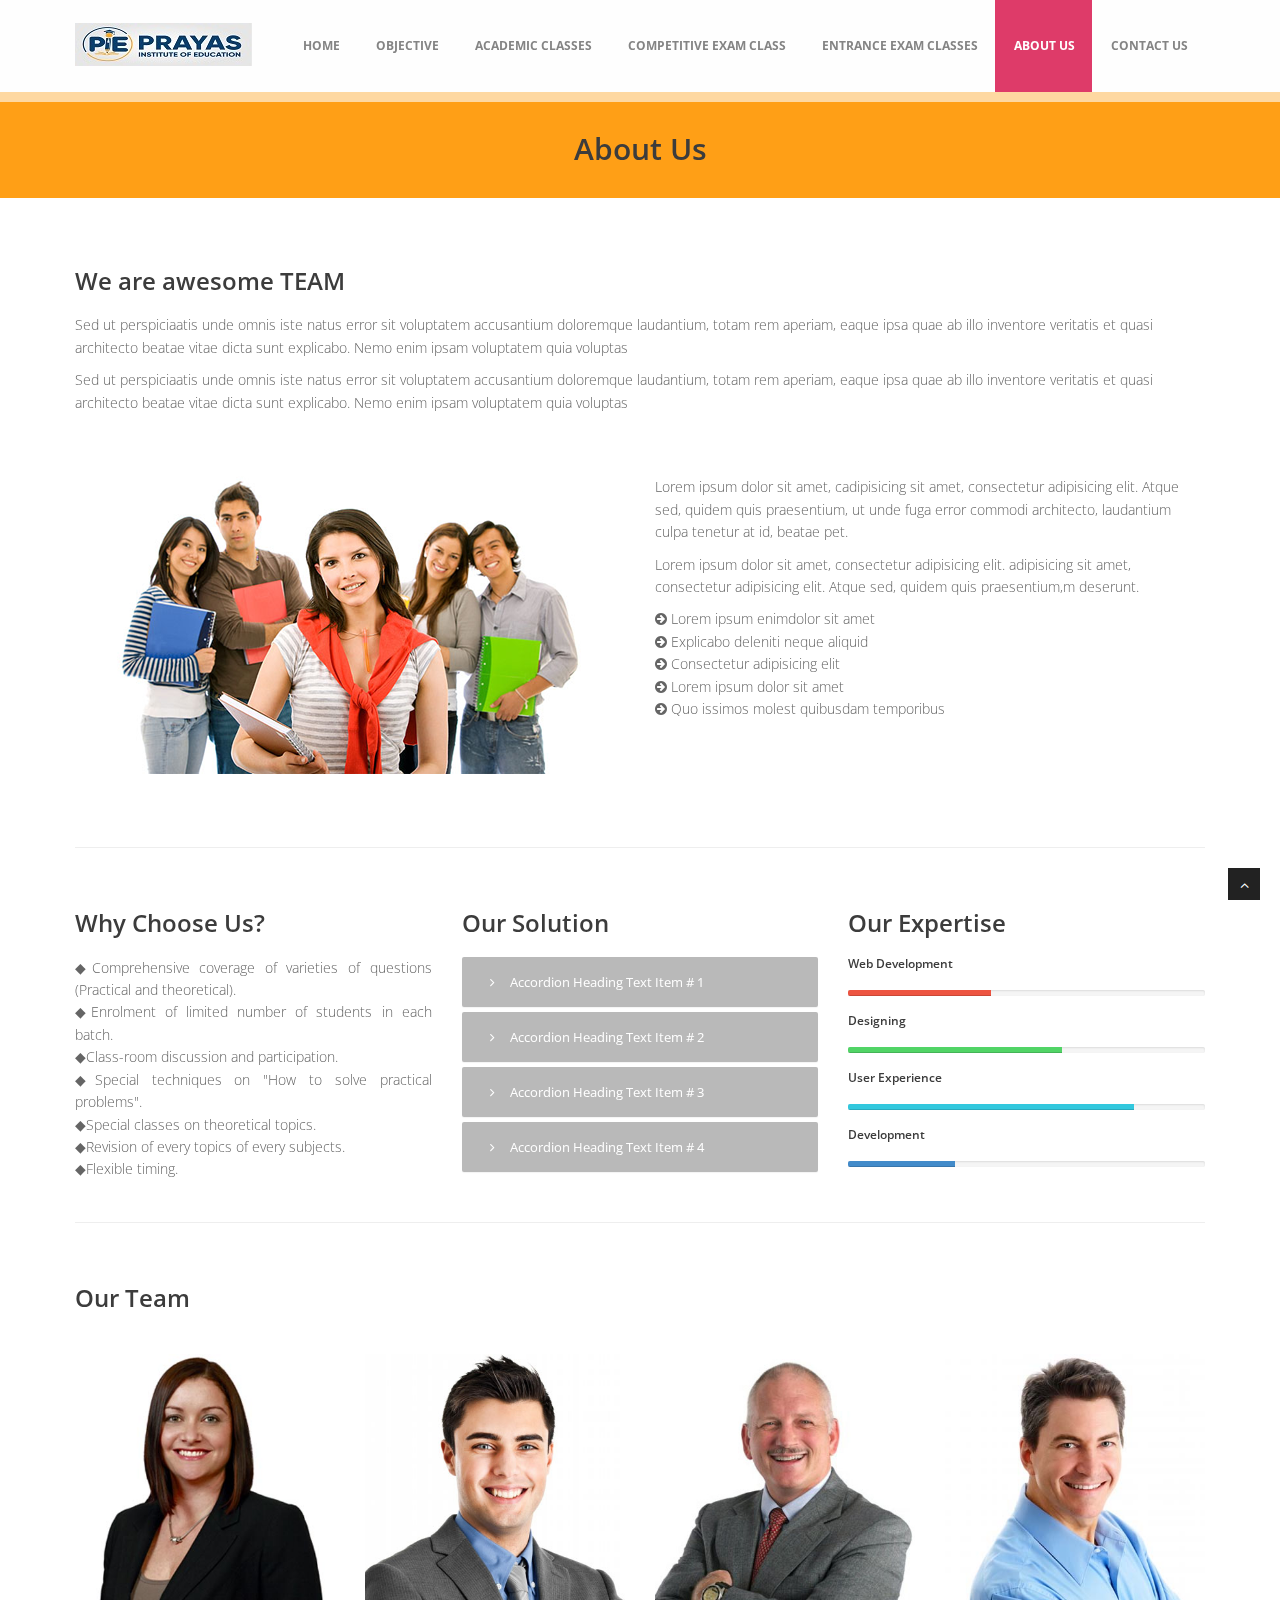
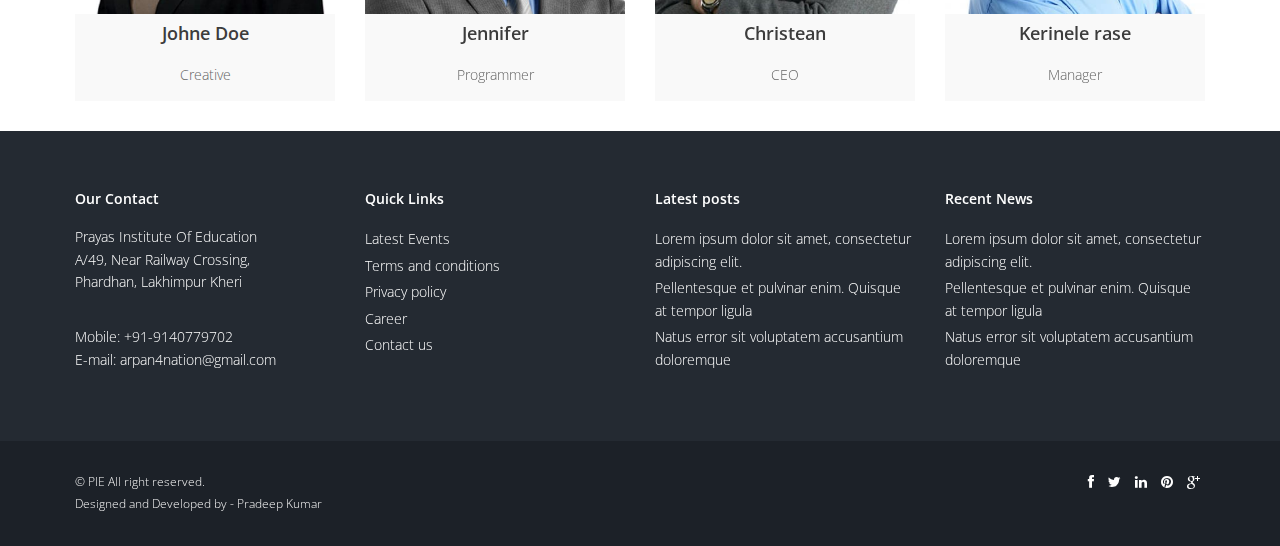
==== commit be6ea173: "Objective,index,reponsive enhancement" ====
--- a/about.html
+++ b/about.html
@@ -2,7 +2,7 @@
 <html lang="en">
     <head>
         <meta charset="utf-8">
-        <title>Smart Kids Multi-purpose Free Bootstrap Responsive Template</title>
+         <title>Prayas Institute of Education</title>
         <meta name="viewport" content="width=device-width, initial-scale=1.0" />
         <meta name="description" content="" />
         <meta name="author" content="http://webthemez.com" />
@@ -99,7 +99,15 @@
                                 <div class="block-heading-two">
                                     <h3><span>Why Choose Us?</span></h3>
                                 </div>
-                                <p>Sed ut perspiciaatis unde omnis iste natus error sit voluptatem accusantium doloremque laudantium, totam rem aperiam, eaque ipsa quae ab illo inventore veritatis et quasi architecto beatae vitae dicta sunt explicabo. Nemo enim ipsam voluptatem quia voluptas sit aspernatur. <br/><br/>Sed ut perspiciaatis iste natus error sit voluptatem probably haven't heard of them accusamus.</p>
+                                <p  class="text-justify">
+                                    ◆Comprehensive coverage of varieties of questions (Practical and theoretical).<br>
+                                    ◆Enrolment of limited number of students in each batch. <br>
+                                    ◆Class-room discussion and participation. <br>
+                                    ◆Special techniques on "How to solve practical problems".<br>
+                                    ◆Special classes on theoretical topics.<br>
+                                    ◆Revision of every topics of every subjects.<br>
+                                    ◆Flexible timing.<br>
+                                </p>
                             </div>
                             <div class="col-md-4">
                                 <div class="block-heading-two">
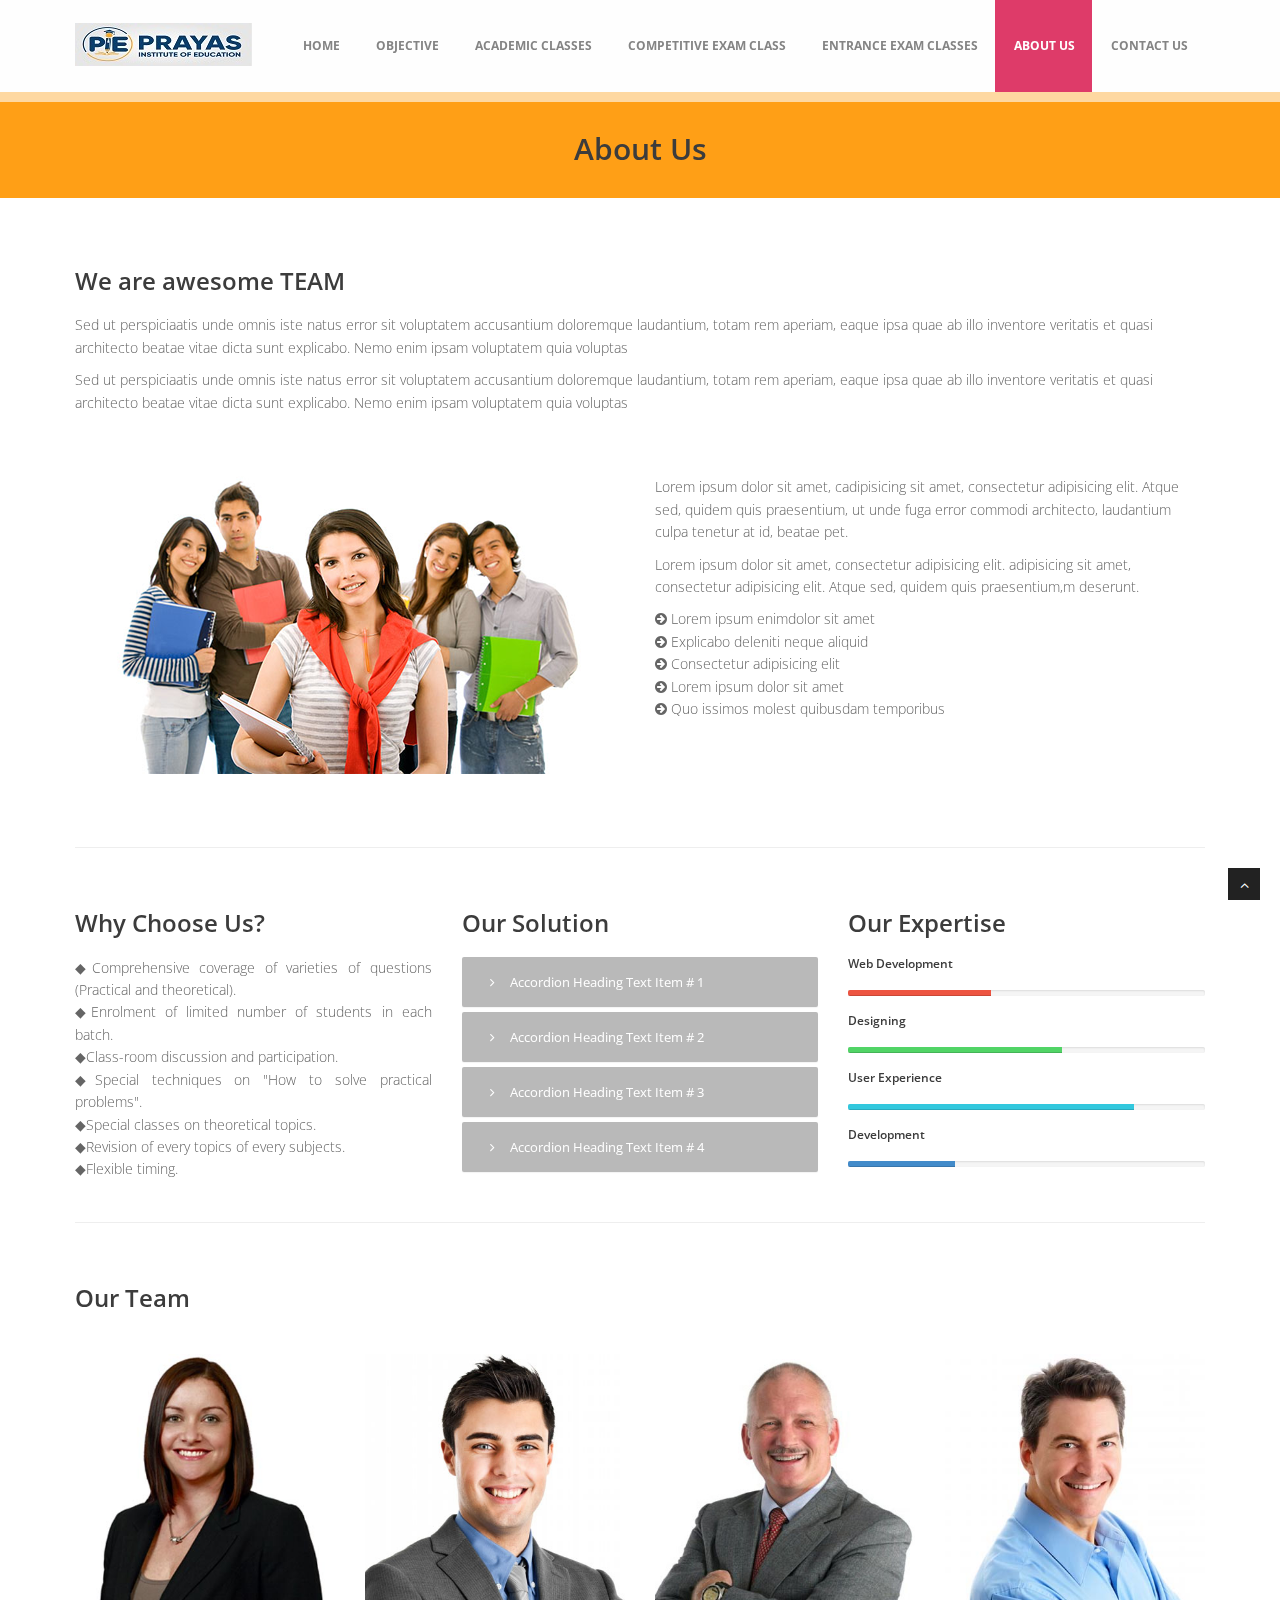
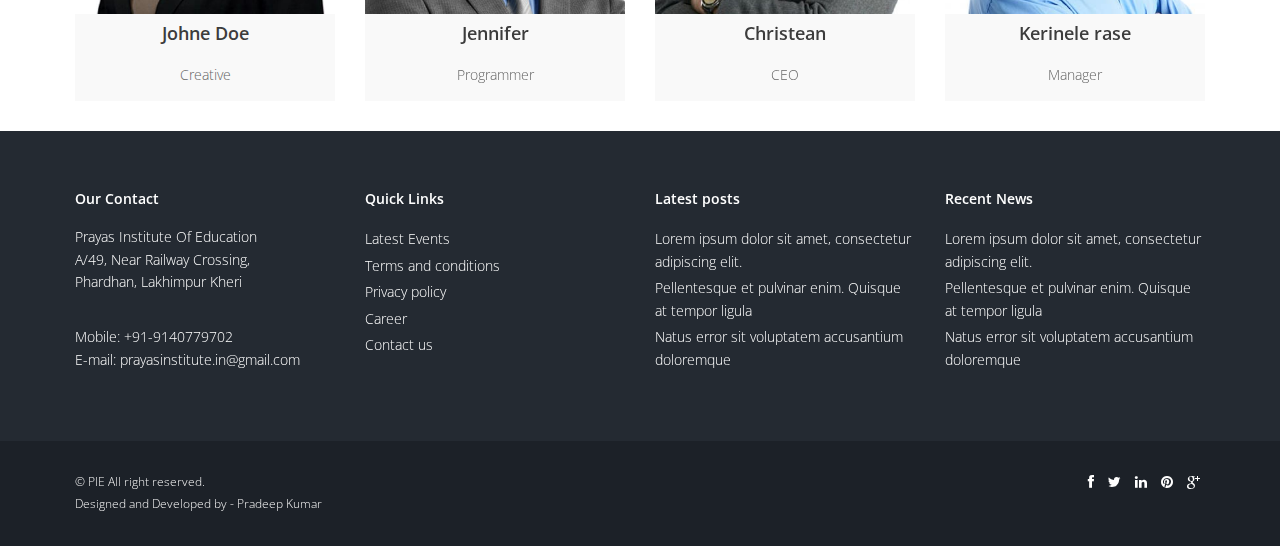
==== commit 36f9c5b1: "Objective,index,reponsive enhancement3" ====
--- a/about.html
+++ b/about.html
@@ -2,7 +2,7 @@
 <html lang="en">
     <head>
         <meta charset="utf-8">
-         <title>Prayas Institute of Education</title>
+        <title>Prayas Institute of Education</title>
         <meta name="viewport" content="width=device-width, initial-scale=1.0" />
         <meta name="description" content="" />
         <meta name="author" content="http://webthemez.com" />
@@ -37,7 +37,7 @@
                         <div class="navbar-collapse collapse ">
                             <ul class="nav navbar-nav">
                                 <li><a href="index.html">Home</a></li> 
-                                <li><a href="">Objective</a></li>
+                                <li><a href="objective.html">Objective</a></li>
                                 <li><a href="#">Academic Classes</a></li>
                                 <li><a href="#">Competitive Exam Class</a></li>
                                 <li><a href="#">Entrance Exam Classes</a></li>
@@ -289,7 +289,7 @@
                                         Phardhan, Lakhimpur Kheri
                                     </p><br>
                                     Mobile: <a href="tel:+919140779702">+91-9140779702</a><br>
-                                    E-mail: <a href="mailto:arpan4nation@gmail.com">arpan4nation@gmail.com</a><br>
+                                    E-mail: <a href="mailto:prayasinstitute.in@gmail.com">prayasinstitute.in@gmail.com</a><br>
                                 </address>
                             </div>
                         </div>
@@ -299,8 +299,8 @@
                                 <ul class="link-list">
                                     <li><a href="#">Latest Events</a></li>
                                     <li><a href="#">Terms and conditions</a></li>
-                                    <li><a href="#">Privacy policy</a></li>
-                                    <li><a href="#">Career</a></li>
+                                    <li><a href="privacy.html">Privacy policy</a></li>
+                                    <li><a href="https://docs.google.com/forms/d/e/1FAIpQLSdP3IPAt4LXuRL-3rCl5qtCQ1HfRd5dd9wTMZN2EaPgrjMPww/viewform?usp=sf_link">Career</a></li>
                                     <li><a href="contact.html">Contact us</a></li>
                                 </ul>
                             </div>
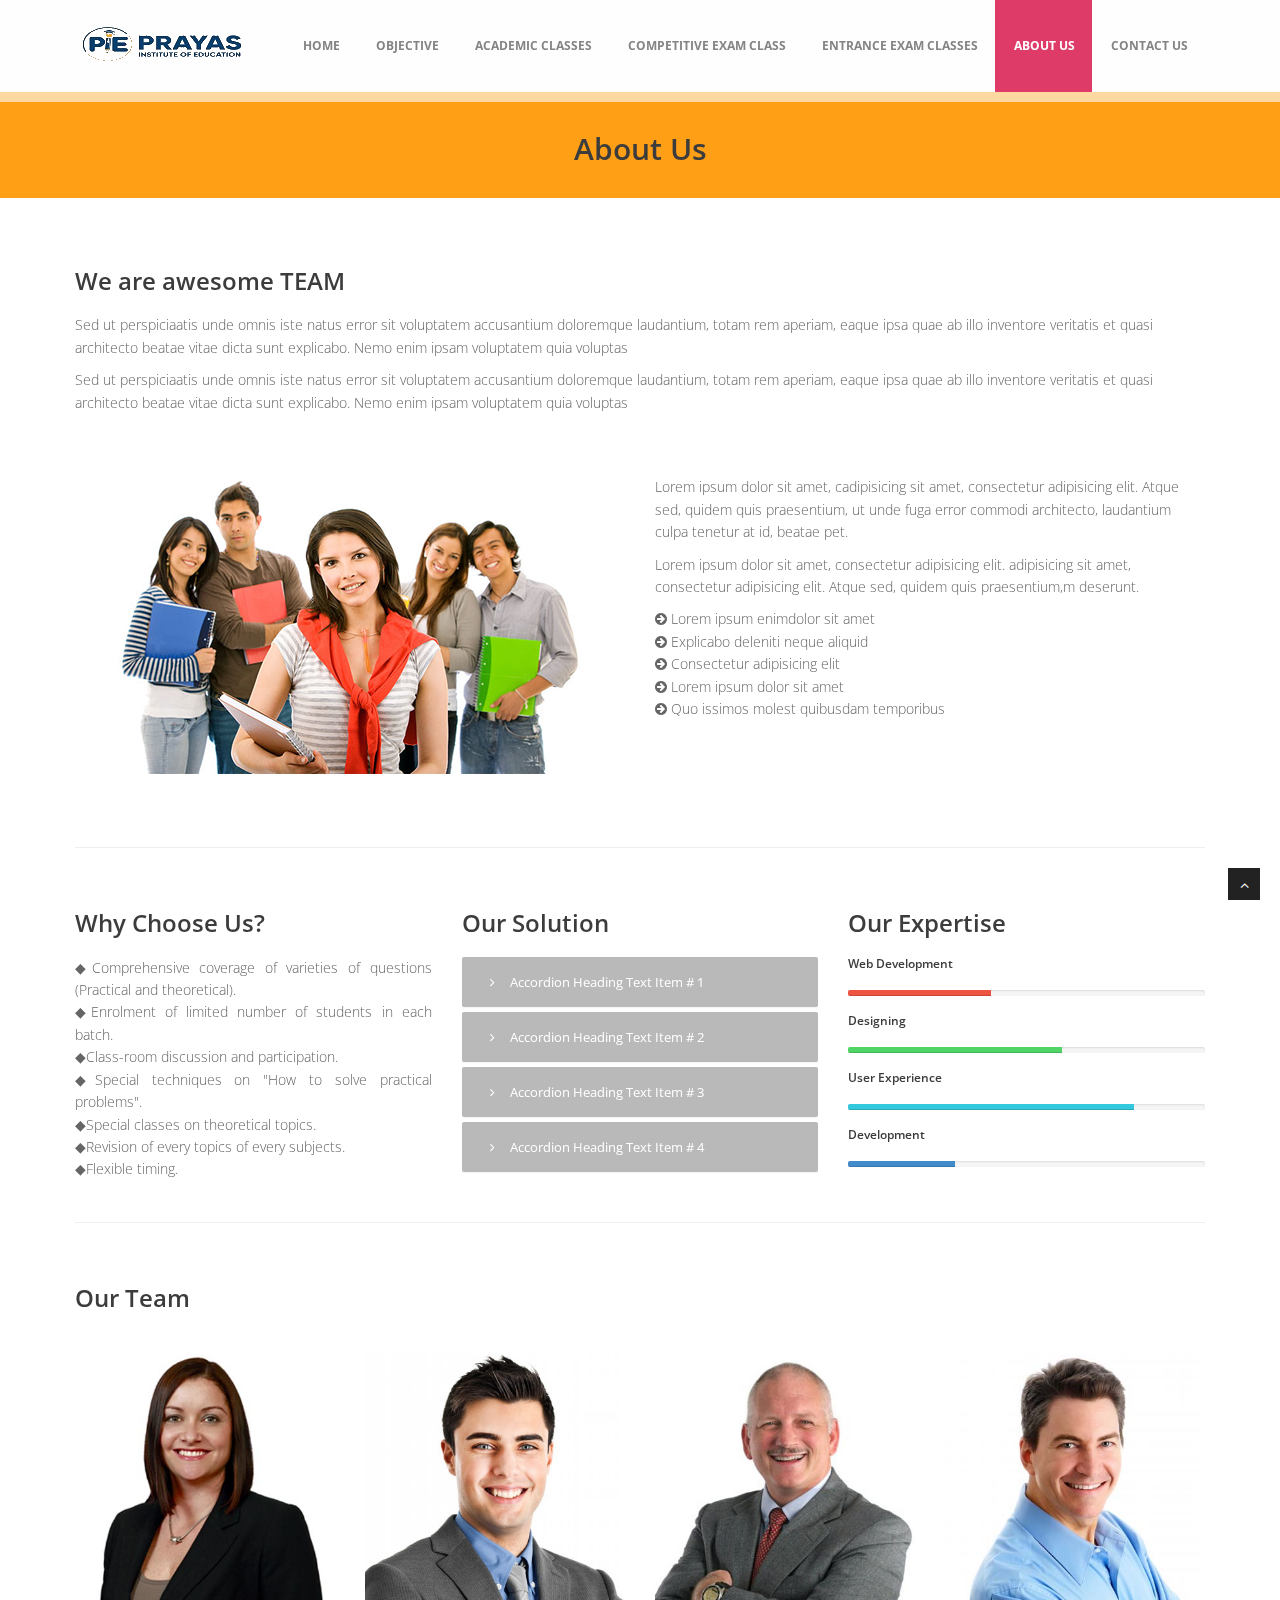
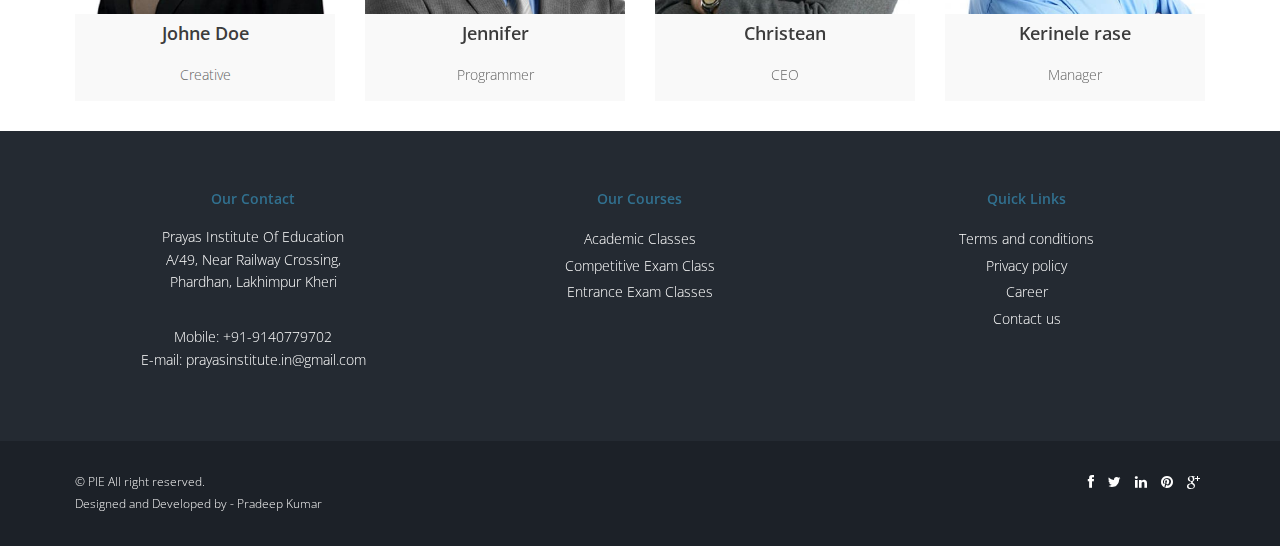
==== commit 4271bc31: "Objective,index,reponsive enhancement3" ====
--- a/about.html
+++ b/about.html
@@ -38,9 +38,9 @@
                             <ul class="nav navbar-nav">
                                 <li><a href="index.html">Home</a></li> 
                                 <li><a href="objective.html">Objective</a></li>
-                                <li><a href="#">Academic Classes</a></li>
-                                <li><a href="#">Competitive Exam Class</a></li>
-                                <li><a href="#">Entrance Exam Classes</a></li>
+                                <li><a href="Academic_courses.html">Academic Classes</a></li>
+                                <li><a href="Competitive_courses.html">Competitive Exam Class</a></li>
+                                <li><a href="Entrance_courses.html">Entrance Exam Classes</a></li>
                                 <li  class="active"><a href="about.html">About Us</a></li>
                                 <li><a href="contact.html">Contact Us</a></li>
                             </ul>
@@ -280,9 +280,9 @@
             <footer>
                 <div class="container">
                     <div class="row">
-                        <div class="col-lg-3">
+                        <div class="col-lg-4" align="center">
                             <div class="widget">
-                                <h5 class="widgetheading">Our Contact</h5>
+                                <h5 class="widgetheading text-info">Our Contact</h5>
                                 <address>
                                     <p>Prayas Institute Of Education<br>
                                         A/49, Near Railway Crossing,<br>
@@ -293,35 +293,24 @@
                                 </address>
                             </div>
                         </div>
-                        <div class="col-lg-3">
+                        <div class="col-lg-4" align="center">
                             <div class="widget">
-                                <h5 class="widgetheading">Quick Links</h5>
+                                <h5 class="widgetheading text-info">Our Courses</h5>
                                 <ul class="link-list">
-                                    <li><a href="#">Latest Events</a></li>
+                                    <li><a href="#">Academic Classes</a></li>
+                                    <li><a href="#">Competitive Exam Class</a></li>
+                                    <li><a href="#">Entrance Exam Classes</a></li>
+                                </ul>
+                            </div>
+                        </div>
+                        <div class="col-lg-4" align="center">
+                            <div class="widget">
+                                <h5 class="widgetheading text-info">Quick Links</h5>
+                                <ul class="link-list">
                                     <li><a href="#">Terms and conditions</a></li>
                                     <li><a href="privacy.html">Privacy policy</a></li>
                                     <li><a href="https://docs.google.com/forms/d/e/1FAIpQLSdP3IPAt4LXuRL-3rCl5qtCQ1HfRd5dd9wTMZN2EaPgrjMPww/viewform?usp=sf_link">Career</a></li>
                                     <li><a href="contact.html">Contact us</a></li>
-                                </ul>
-                            </div>
-                        </div>
-                        <div class="col-lg-3">
-                            <div class="widget">
-                                <h5 class="widgetheading">Latest posts</h5>
-                                <ul class="link-list">
-                                    <li><a href="#">Lorem ipsum dolor sit amet, consectetur adipiscing elit.</a></li>
-                                    <li><a href="#">Pellentesque et pulvinar enim. Quisque at tempor ligula</a></li>
-                                    <li><a href="#">Natus error sit voluptatem accusantium doloremque</a></li>
-                                </ul>
-                            </div>
-                        </div>
-                        <div class="col-lg-3">
-                            <div class="widget">
-                                <h5 class="widgetheading">Recent News</h5>
-                                <ul class="link-list">
-                                    <li><a href="#">Lorem ipsum dolor sit amet, consectetur adipiscing elit.</a></li>
-                                    <li><a href="#">Pellentesque et pulvinar enim. Quisque at tempor ligula</a></li>
-                                    <li><a href="#">Natus error sit voluptatem accusantium doloremque</a></li>
                                 </ul>
                             </div>
                         </div>
@@ -354,9 +343,7 @@
             </footer>
         </div>
         <a href="#" class="scrollup"><i class="fa fa-angle-up active"></i></a>
-        <!-- javascript
-================================================== -->
-        <!-- Placed at the end of the document so the pages load faster -->
+        <!-- javascript-->
         <script src="js/jquery.js"></script>
         <script src="js/jquery.easing.1.3.js"></script>
         <script src="js/bootstrap.min.js"></script>
@@ -367,5 +354,6 @@
         <script src="js/jquery.flexslider.js"></script>
         <script src="js/animate.js"></script>
         <script src="js/custom.js"></script>
+        <script src="js/validate.js"></script>
     </body>
 </html>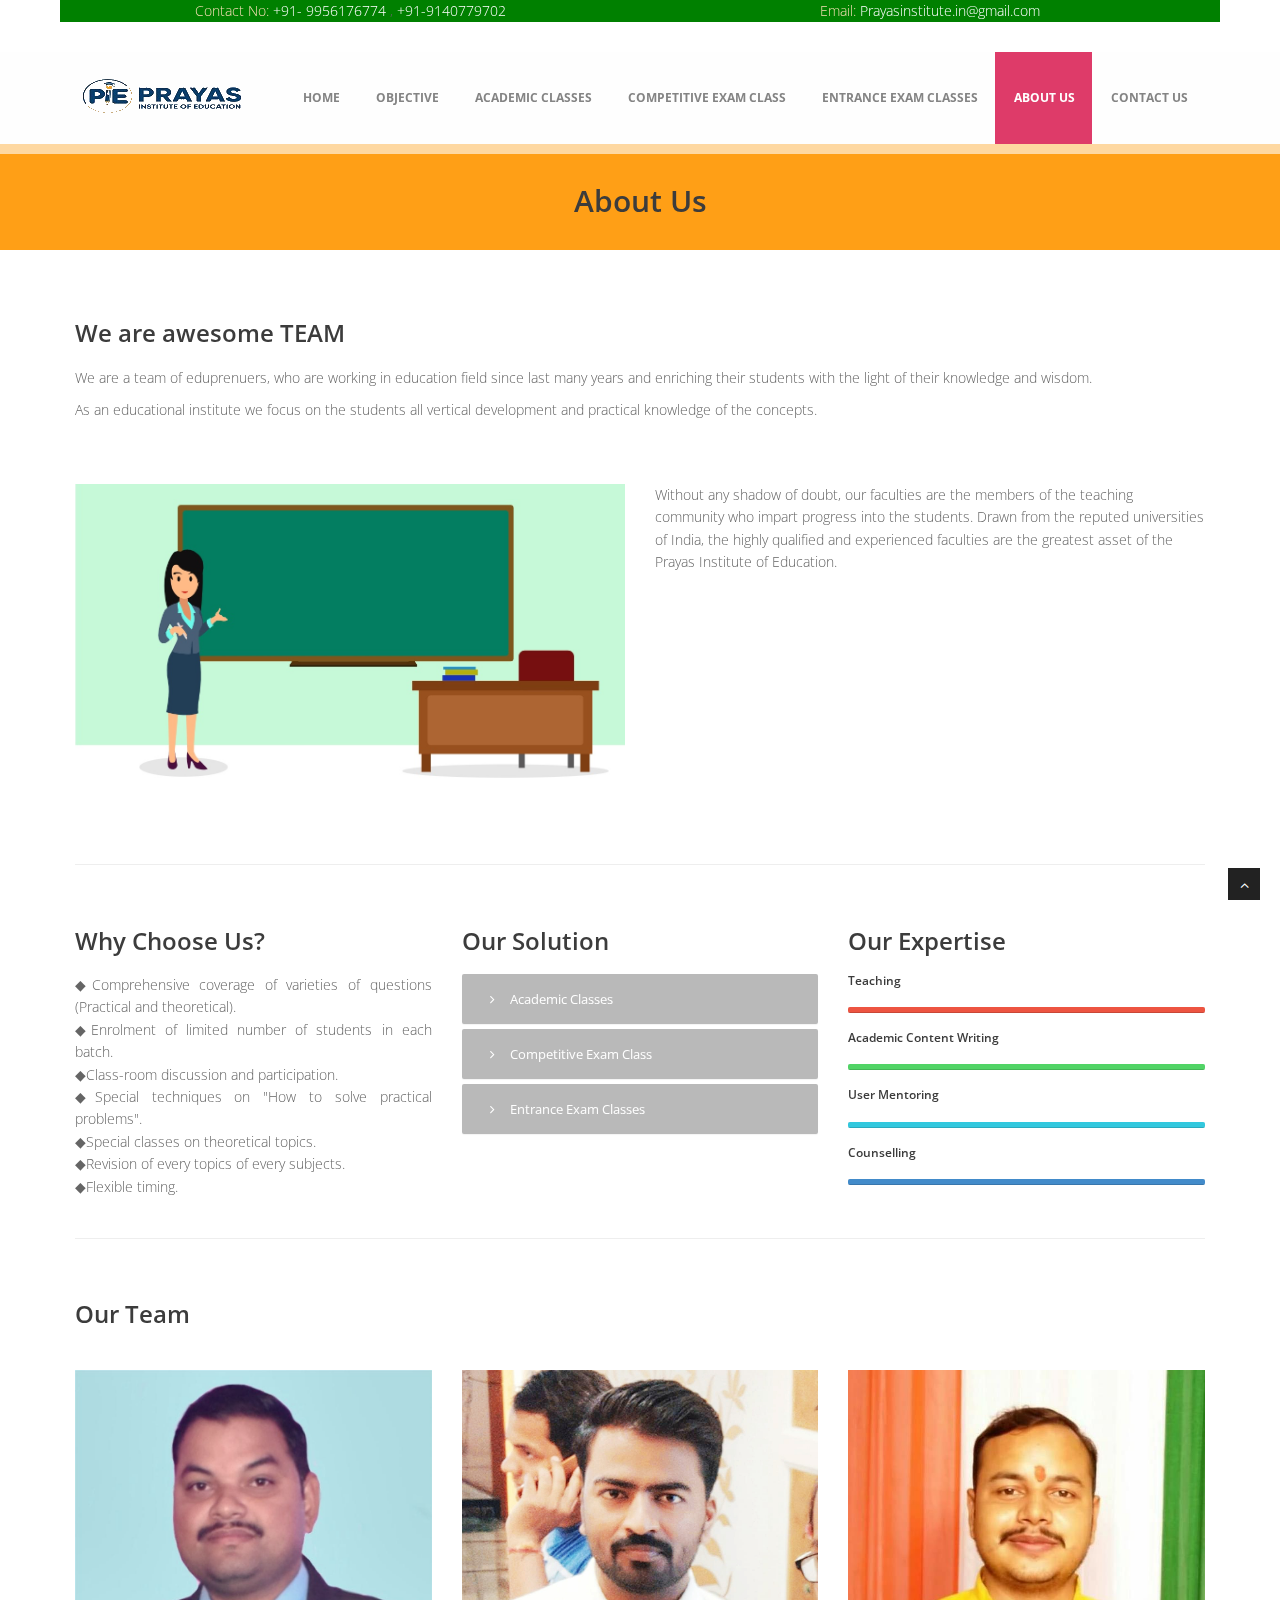
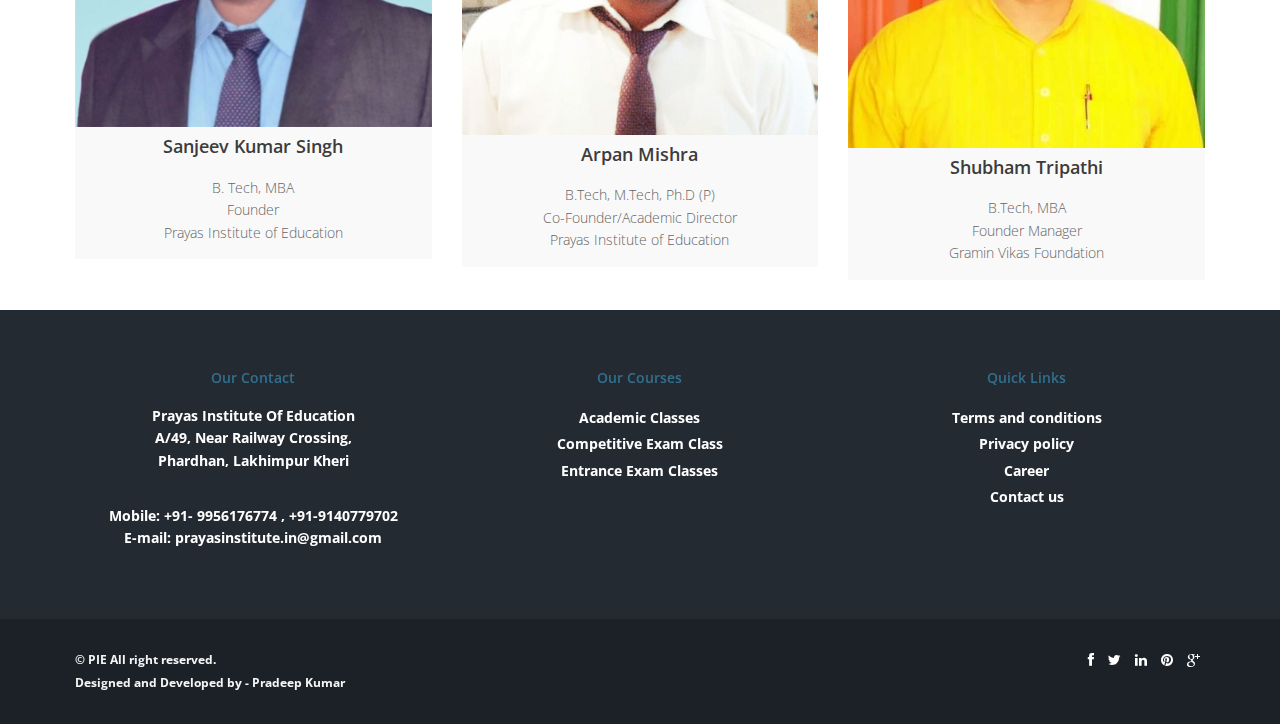
==== commit 5f63ad76: "About Us, footer,image changes" ====
--- a/about.html
+++ b/about.html
@@ -20,6 +20,17 @@
 
     </head>
     <body>
+         <div class="container">
+            <div class="row" style="background-color: green;">
+                <div class="col-md-6 col-sm-6 top-reponsive text-center">                      
+                    <span style="color: wheat">Contact No:</span><a style="color: white"  href="tel:+919956176774"> +91- 9956176774</a> ,
+                    <a style="color: white" href="tel:+919140779702"> +91-9140779702</a>
+                </div>     
+                <div class="col-md-6 col-sm-6 top-reponsive text-center">
+                    <span style="color: wheat">Email: </span><a style="color: white" href="mailto:Prayasinstitute.in@gmail.com">Prayasinstitute.in@gmail.com</a>
+                </div>        
+            </div>
+        </div>
         <div id="wrapper">
 
             <!-- start header -->
@@ -66,8 +77,8 @@
                             <div class="col-md-12">
                                 <div class="about-logo">
                                     <h3>We are awesome <span class="color">TEAM</span></h3>
-                                    <p>Sed ut perspiciaatis unde omnis iste natus error sit voluptatem accusantium doloremque laudantium, totam rem aperiam, eaque ipsa quae ab illo inventore veritatis et quasi architecto beatae vitae dicta sunt explicabo. Nemo enim ipsam voluptatem quia voluptas</p>
-                                    <p>Sed ut perspiciaatis unde omnis iste natus error sit voluptatem accusantium doloremque laudantium, totam rem aperiam, eaque ipsa quae ab illo inventore veritatis et quasi architecto beatae vitae dicta sunt explicabo. Nemo enim ipsam voluptatem quia voluptas</p>
+                                    <p>We are a team of eduprenuers, who are working in education field since last many years and     enriching their students with the light of their knowledge and wisdom.</p>
+                                    <p>As an educational institute we focus on the students all vertical development and practical knowledge of the concepts.</p>
                                 </div>  
                             </div>
                         </div>  
@@ -75,19 +86,11 @@
 
                         <div class="row">
                             <div class="col-md-6">
-                                <img src="img/section-image-1.png" alt="">
+                                <img src="img/aboutus.png" alt="">
                                 <div class="space"></div>
                             </div>
                             <div class="col-md-6">
-                                <p>Lorem ipsum dolor sit amet, cadipisicing  sit amet, consectetur adipisicing elit. Atque sed, quidem quis praesentium, ut unde fuga error commodi architecto, laudantium culpa tenetur at id, beatae pet.</p>
-                                <p>Lorem ipsum dolor sit amet, consectetur adipisicing elit. adipisicing  sit amet, consectetur adipisicing elit. Atque sed, quidem quis praesentium,m deserunt.</p>
-                                <ul class="list-unstyled">
-                                    <li><i class="fa fa-arrow-circle-right pr-10 colored"></i> Lorem ipsum enimdolor sit amet</li>
-                                    <li><i class="fa fa-arrow-circle-right pr-10 colored"></i> Explicabo deleniti neque aliquid</li>
-                                    <li><i class="fa fa-arrow-circle-right pr-10 colored"></i> Consectetur adipisicing elit</li>
-                                    <li><i class="fa fa-arrow-circle-right pr-10 colored"></i> Lorem ipsum dolor sit amet</li>
-                                    <li><i class="fa fa-arrow-circle-right pr-10 colored"></i> Quo issimos molest quibusdam temporibus</li>
-                                </ul>
+                                <p>Without any shadow of doubt, our faculties are the members of the teaching community who impart progress into the students. Drawn from the reputed universities of India, the highly qualified and experienced faculties are the greatest asset of the Prayas Institute of Education.</p>
                             </div>
                         </div>	
                         <br/> 
@@ -120,57 +123,46 @@
                                         <!-- Panel heading -->
                                         <div class="panel-heading">
                                             <h4 class="panel-title">
-                                                <a data-toggle="collapse" data-parent="#accordion-alt3" href="#collapseOne-alt3">
-                                                    <i class="fa fa-angle-right"></i> Accordion Heading Text Item # 1
+                                                <a href="Academic_courses.html">
+                                                    <i class="fa fa-angle-right"></i>
+                                                    Academic Classes
                                                 </a>
                                             </h4>
                                         </div>
                                         <div id="collapseOne-alt3" class="panel-collapse collapse">
                                             <!-- Panel body -->
                                             <div class="panel-body">
-                                                Sed ut perspiciaatis unde omnis iste natus error sit voluptatem accusantium doloremque laudantium, totam rem aperiam, eaque ipsa quae ab illo inventore veritatis et quasi architecto beatae vitae dicta sunt explicabo. Nemo enim ipsam voluptatem quia voluptas
+
                                             </div>
                                         </div>
                                     </div>
                                     <div class="panel">
                                         <div class="panel-heading">
                                             <h4 class="panel-title">
-                                                <a data-toggle="collapse" data-parent="#accordion-alt3" href="#collapseTwo-alt3">
-                                                    <i class="fa fa-angle-right"></i> Accordion Heading Text Item # 2
+                                                <a href="Competitive_courses.html">
+                                                    <i class="fa fa-angle-right"></i>
+                                                    Competitive Exam Class
                                                 </a>
                                             </h4>
                                         </div>
                                         <div id="collapseTwo-alt3" class="panel-collapse collapse">
                                             <div class="panel-body">
-                                                Sed ut perspiciaatis unde omnis iste natus error sit voluptatem accusantium doloremque laudantium, totam rem aperiam, eaque ipsa quae ab illo inventore veritatis et quasi architecto beatae vitae dicta sunt explicabo. Nemo enim ipsam voluptatem quia voluptas
+
                                             </div>
                                         </div>
                                     </div>
                                     <div class="panel">
                                         <div class="panel-heading">
                                             <h4 class="panel-title">
-                                                <a data-toggle="collapse" data-parent="#accordion-alt3" href="#collapseThree-alt3">
-                                                    <i class="fa fa-angle-right"></i> Accordion Heading Text Item # 3
+                                                <a href="Entrance_courses.html">
+                                                    <i class="fa fa-angle-right"></i>
+                                                    Entrance Exam Classes
                                                 </a>
                                             </h4>
                                         </div>
                                         <div id="collapseThree-alt3" class="panel-collapse collapse">
                                             <div class="panel-body">
-                                                Sed ut perspiciaatis unde omnis iste natus error sit voluptatem accusantium doloremque laudantium, totam rem aperiam, eaque ipsa quae ab illo inventore veritatis et quasi architecto beatae vitae dicta sunt explicabo. Nemo enim ipsam voluptatem quia voluptas
-                                            </div>
-                                        </div>
-                                    </div>
-                                    <div class="panel">
-                                        <div class="panel-heading">
-                                            <h4 class="panel-title">
-                                                <a data-toggle="collapse" data-parent="#accordion-alt3" href="#collapseFour-alt3">
-                                                    <i class="fa fa-angle-right"></i> Accordion Heading Text Item # 4
-                                                </a>
-                                            </h4>
-                                        </div>
-                                        <div id="collapseFour-alt3" class="panel-collapse collapse">
-                                            <div class="panel-body">
-                                                Sed ut perspiciaatis unde omnis iste natus error sit voluptatem accusantium doloremque laudantium, totam rem aperiam, eaque ipsa quae ab illo inventore veritatis et quasi architecto beatae vitae dicta sunt explicabo. Nemo enim ipsam voluptatem quia voluptas
+
                                             </div>
                                         </div>
                                     </div>
@@ -183,29 +175,29 @@
                                 <div class="block-heading-two">
                                     <h3><span>Our Expertise</span></h3>
                                 </div>								
-                                <h6>Web Development</h6>
+                                <h6>Teaching</h6>
                                 <div class="progress pb-sm">
                                     <!-- White color (progress-bar-white) -->
-                                    <div class="progress-bar progress-bar-red" role="progressbar" aria-valuenow="40" aria-valuemin="0" aria-valuemax="100" style="width: 40%">
-                                        <span class="sr-only">40% Complete (success)</span>
-                                    </div>
-                                </div>
-                                <h6>Designing</h6>
+                                    <div class="progress-bar progress-bar-red" role="progressbar" aria-valuenow="40" aria-valuemin="0" aria-valuemax="100" style="width: 100%">
+                                        <span class="sr-only">100% Complete (success)</span>
+                                    </div>
+                                </div>
+                                <h6>Academic Content Writing</h6>
                                 <div class="progress pb-sm">
-                                    <div class="progress-bar progress-bar-green" role="progressbar" aria-valuenow="60" aria-valuemin="0" aria-valuemax="100" style="width: 60%">
-                                        <span class="sr-only">40% Complete (success)</span>
-                                    </div>
-                                </div>
-                                <h6>User Experience</h6>
+                                    <div class="progress-bar progress-bar-green" role="progressbar" aria-valuenow="60" aria-valuemin="0" aria-valuemax="100" style="width: 100%">
+                                        <span class="sr-only">100% Complete (success)</span>
+                                    </div>
+                                </div>
+                                <h6>User Mentoring</h6>
                                 <div class="progress pb-sm">
-                                    <div class="progress-bar progress-bar-lblue" role="progressbar" aria-valuenow="80" aria-valuemin="0" aria-valuemax="100" style="width: 80%">
-                                        <span class="sr-only">40% Complete (success)</span>
-                                    </div>
-                                </div>
-                                <h6>Development</h6>
+                                    <div class="progress-bar progress-bar-lblue" role="progressbar" aria-valuenow="80" aria-valuemin="0" aria-valuemax="100" style="width: 100%">
+                                        <span class="sr-only">100% Complete (success)</span>
+                                    </div>
+                                </div>
+                                <h6>Counselling</h6>
                                 <div class="progress pb-sm">
-                                    <div class="progress-bar progress-bar-yellow" role="progressbar" aria-valuenow="30" aria-valuemin="0" aria-valuemax="100" style="width: 30%">
-                                        <span class="sr-only">40% Complete (success)</span>
+                                    <div class="progress-bar progress-bar-yellow" role="progressbar" aria-valuenow="30" aria-valuemin="0" aria-valuemax="100" style="width: 100%">
+                                        <span class="sr-only">100% Complete (success)</span>
                                     </div>
                                 </div>
                             </div>
@@ -227,44 +219,37 @@
 
                         <div class="team-six">
                             <div class="row">
-                                <div class="col-md-3 col-sm-6">
+                                <div class="col-md-4 col-sm-6">
                                     <!-- Team Member -->
                                     <div class="team-member">
                                         <!-- Image -->
                                         <img class="img-responsive" src="img/team1.jpg" alt="">
                                         <!-- Name -->
-                                        <h4>Johne Doe</h4>
-                                        <span class="deg">Creative</span> 
-                                    </div>
-                                </div>
-                                <div class="col-md-3 col-sm-6">
+                                        <h4>Sanjeev Kumar Singh</h4>
+                                        <span class="deg">B. Tech, MBA<br>Founder <br> Prayas Institute of Education </span> 
+                                    </div>
+                                </div>
+                                <div class="col-md-4 col-sm-6">
                                     <!-- Team Member -->
                                     <div class="team-member">
                                         <!-- Image -->
                                         <img class="img-responsive" src="img/team2.jpg" alt="">
                                         <!-- Name -->
-                                        <h4>Jennifer</h4>
-                                        <span class="deg">Programmer</span> 
-                                    </div>
-                                </div>
-                                <div class="col-md-3 col-sm-6">
+                                        <h4>Arpan Mishra</h4>
+                                        <span class="deg">
+                                        B.Tech, M.Tech, Ph.D (P)<br>
+                                        Co-Founder/Academic Director<br>
+                                        Prayas Institute of Education</span> 
+                                    </div>
+                                </div>
+                                <div class="col-md-4 col-sm-6">
                                     <!-- Team Member -->
                                     <div class="team-member">
                                         <!-- Image -->
                                         <img class="img-responsive" src="img/team3.jpg" alt="">
                                         <!-- Name -->
-                                        <h4>Christean</h4>
-                                        <span class="deg">CEO</span> 
-                                    </div>
-                                </div>
-                                <div class="col-md-3 col-sm-6">
-                                    <!-- Team Member -->
-                                    <div class="team-member">
-                                        <!-- Image -->
-                                        <img class="img-responsive" src="img/team4.jpg" alt="">
-                                        <!-- Name -->
-                                        <h4>Kerinele rase</h4>
-                                        <span class="deg">Manager</span> 
+                                        <h4>Shubham Tripathi</h4>
+                                        <span class="deg">B.Tech, MBA<br>Founder  Manager<br> Gramin Vikas Foundation</span> 
                                     </div>
                                 </div>
                             </div>
@@ -277,7 +262,7 @@
 
                 </div>
             </section>
-            <footer>
+            <footer><b>
                 <div class="container">
                     <div class="row">
                         <div class="col-lg-4" align="center">
@@ -288,7 +273,8 @@
                                         A/49, Near Railway Crossing,<br>
                                         Phardhan, Lakhimpur Kheri
                                     </p><br>
-                                    Mobile: <a href="tel:+919140779702">+91-9140779702</a><br>
+                                    Mobile:<a href="tel:+919956176774"> +91- 9956176774</a> ,
+                                           <a href="tel:+919140779702"> +91-9140779702</a><br>
                                     E-mail: <a href="mailto:prayasinstitute.in@gmail.com">prayasinstitute.in@gmail.com</a><br>
                                 </address>
                             </div>
@@ -297,9 +283,9 @@
                             <div class="widget">
                                 <h5 class="widgetheading text-info">Our Courses</h5>
                                 <ul class="link-list">
-                                    <li><a href="#">Academic Classes</a></li>
-                                    <li><a href="#">Competitive Exam Class</a></li>
-                                    <li><a href="#">Entrance Exam Classes</a></li>
+                                    <li><a href="Academic_courses.html">Academic Classes</a></li>
+                                    <li><a href="Competitive_courses.html">Competitive Exam Class</a></li>
+                                    <li><a href="Entrance_courses.html">Entrance Exam Classes</a></li>
                                 </ul>
                             </div>
                         </div>
@@ -339,7 +325,7 @@
                             </div>
                         </div>
                     </div>
-                </div>
+                </div></b>
             </footer>
         </div>
         <a href="#" class="scrollup"><i class="fa fa-angle-up active"></i></a>
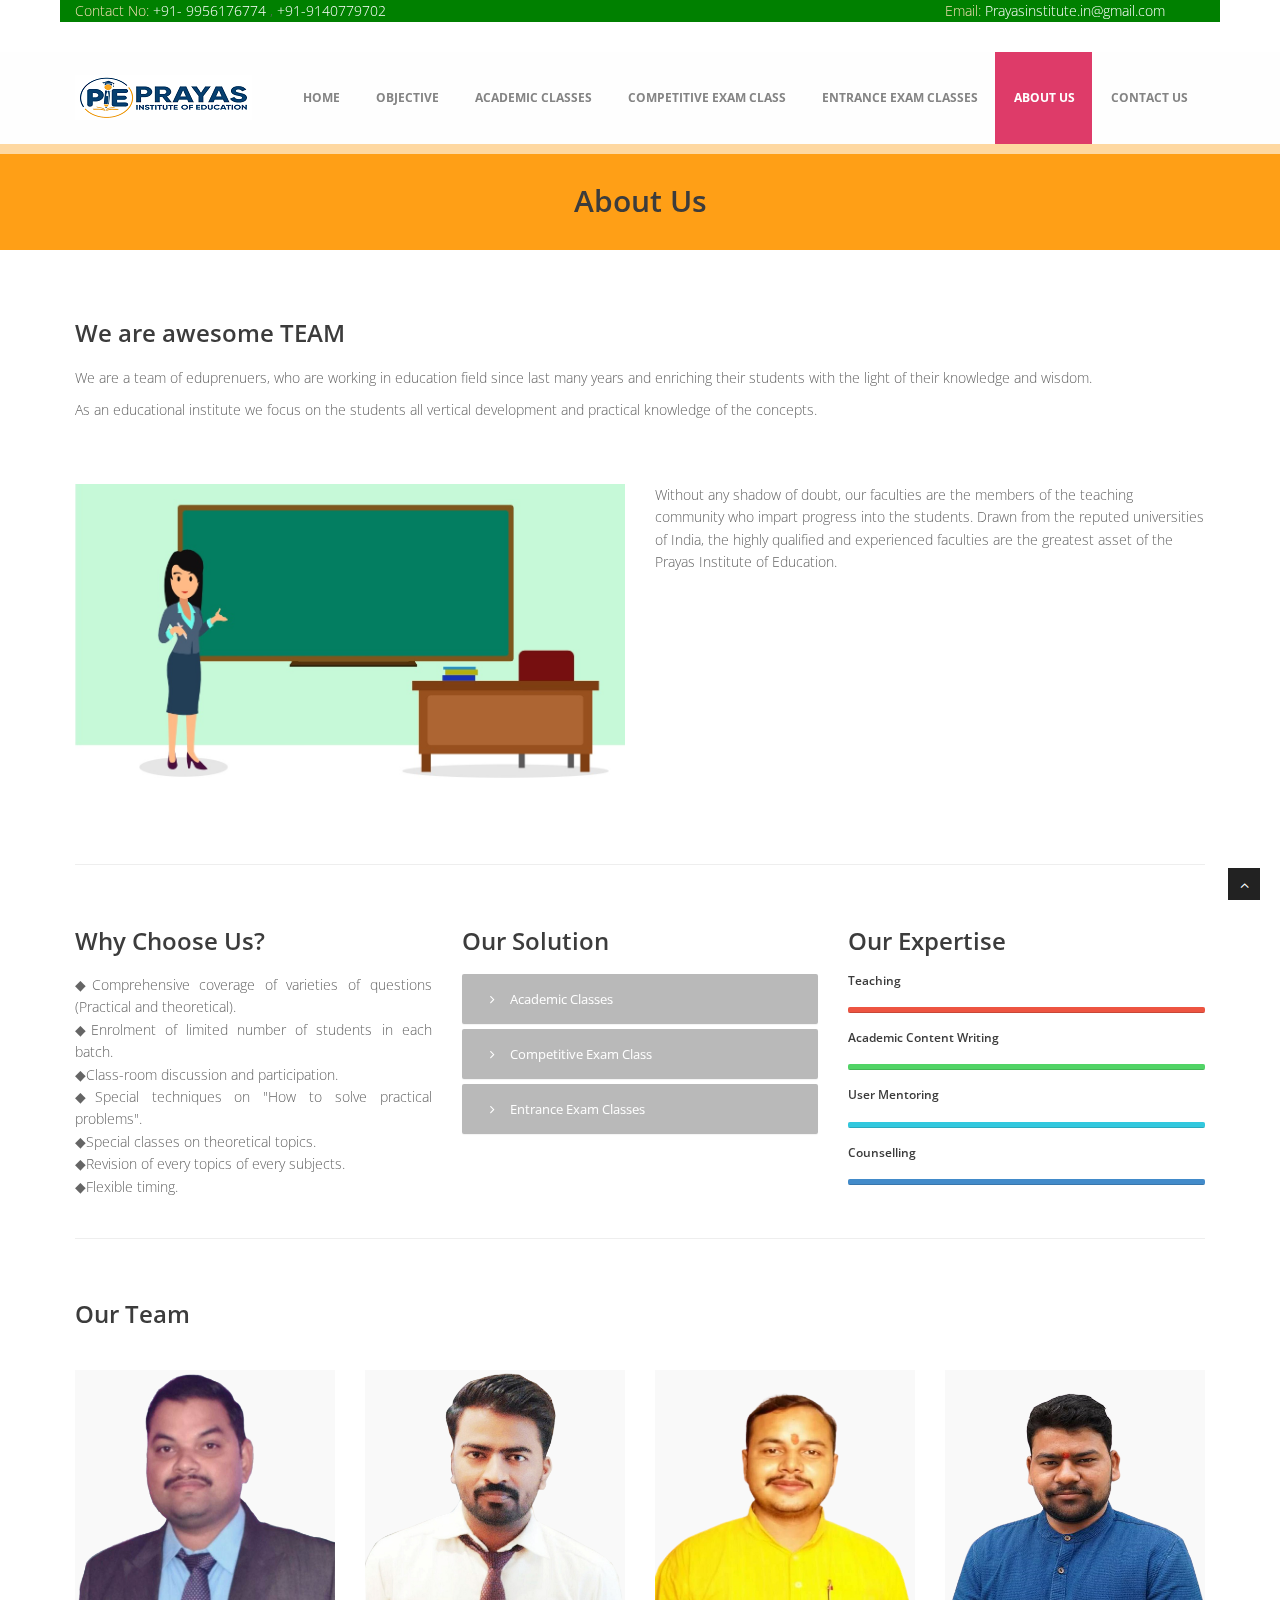
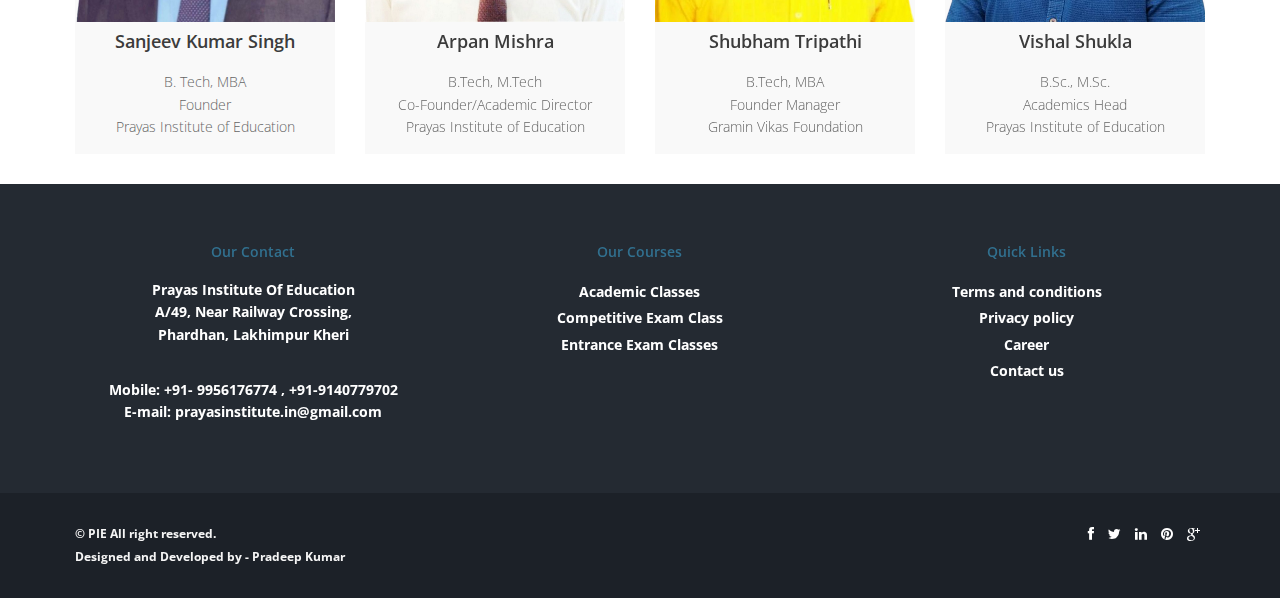
==== commit 8edd025d: "Homepage updation" ====
--- a/about.html
+++ b/about.html
@@ -20,13 +20,13 @@
 
     </head>
     <body>
-         <div class="container">
+        <div class="container">
             <div class="row" style="background-color: green;">
-                <div class="col-md-6 col-sm-6 top-reponsive text-center">                      
+                <div class="col-md-9 col-sm-6 top-reponsive ">                      
                     <span style="color: wheat">Contact No:</span><a style="color: white"  href="tel:+919956176774"> +91- 9956176774</a> ,
                     <a style="color: white" href="tel:+919140779702"> +91-9140779702</a>
                 </div>     
-                <div class="col-md-6 col-sm-6 top-reponsive text-center">
+                <div class="col-md-3 col-sm-6 top-reponsive text">
                     <span style="color: wheat">Email: </span><a style="color: white" href="mailto:Prayasinstitute.in@gmail.com">Prayasinstitute.in@gmail.com</a>
                 </div>        
             </div>
@@ -219,7 +219,7 @@
 
                         <div class="team-six">
                             <div class="row">
-                                <div class="col-md-4 col-sm-6">
+                                <div class="col-md-3 col-sm-6">
                                     <!-- Team Member -->
                                     <div class="team-member">
                                         <!-- Image -->
@@ -229,7 +229,7 @@
                                         <span class="deg">B. Tech, MBA<br>Founder <br> Prayas Institute of Education </span> 
                                     </div>
                                 </div>
-                                <div class="col-md-4 col-sm-6">
+                                <div class="col-md-3 col-sm-6">
                                     <!-- Team Member -->
                                     <div class="team-member">
                                         <!-- Image -->
@@ -237,12 +237,12 @@
                                         <!-- Name -->
                                         <h4>Arpan Mishra</h4>
                                         <span class="deg">
-                                        B.Tech, M.Tech, Ph.D (P)<br>
+                                        B.Tech, M.Tech<br>
                                         Co-Founder/Academic Director<br>
                                         Prayas Institute of Education</span> 
                                     </div>
                                 </div>
-                                <div class="col-md-4 col-sm-6">
+                                <div class="col-md-3 col-sm-6">
                                     <!-- Team Member -->
                                     <div class="team-member">
                                         <!-- Image -->
@@ -250,6 +250,16 @@
                                         <!-- Name -->
                                         <h4>Shubham Tripathi</h4>
                                         <span class="deg">B.Tech, MBA<br>Founder  Manager<br> Gramin Vikas Foundation</span> 
+                                    </div>
+                                </div>
+                                <div class="col-md-3 col-sm-6">
+                                    <!-- Team Member -->
+                                    <div class="team-member">
+                                        <!-- Image -->
+                                        <img class="img-responsive" src="img/team4.jpg" alt="">
+                                        <!-- Name -->
+                                        <h4>Vishal Shukla</h4>
+                                        <span class="deg">B.Sc., M.Sc.<br>Academics Head<br> Prayas Institute of Education</span> 
                                     </div>
                                 </div>
                             </div>
